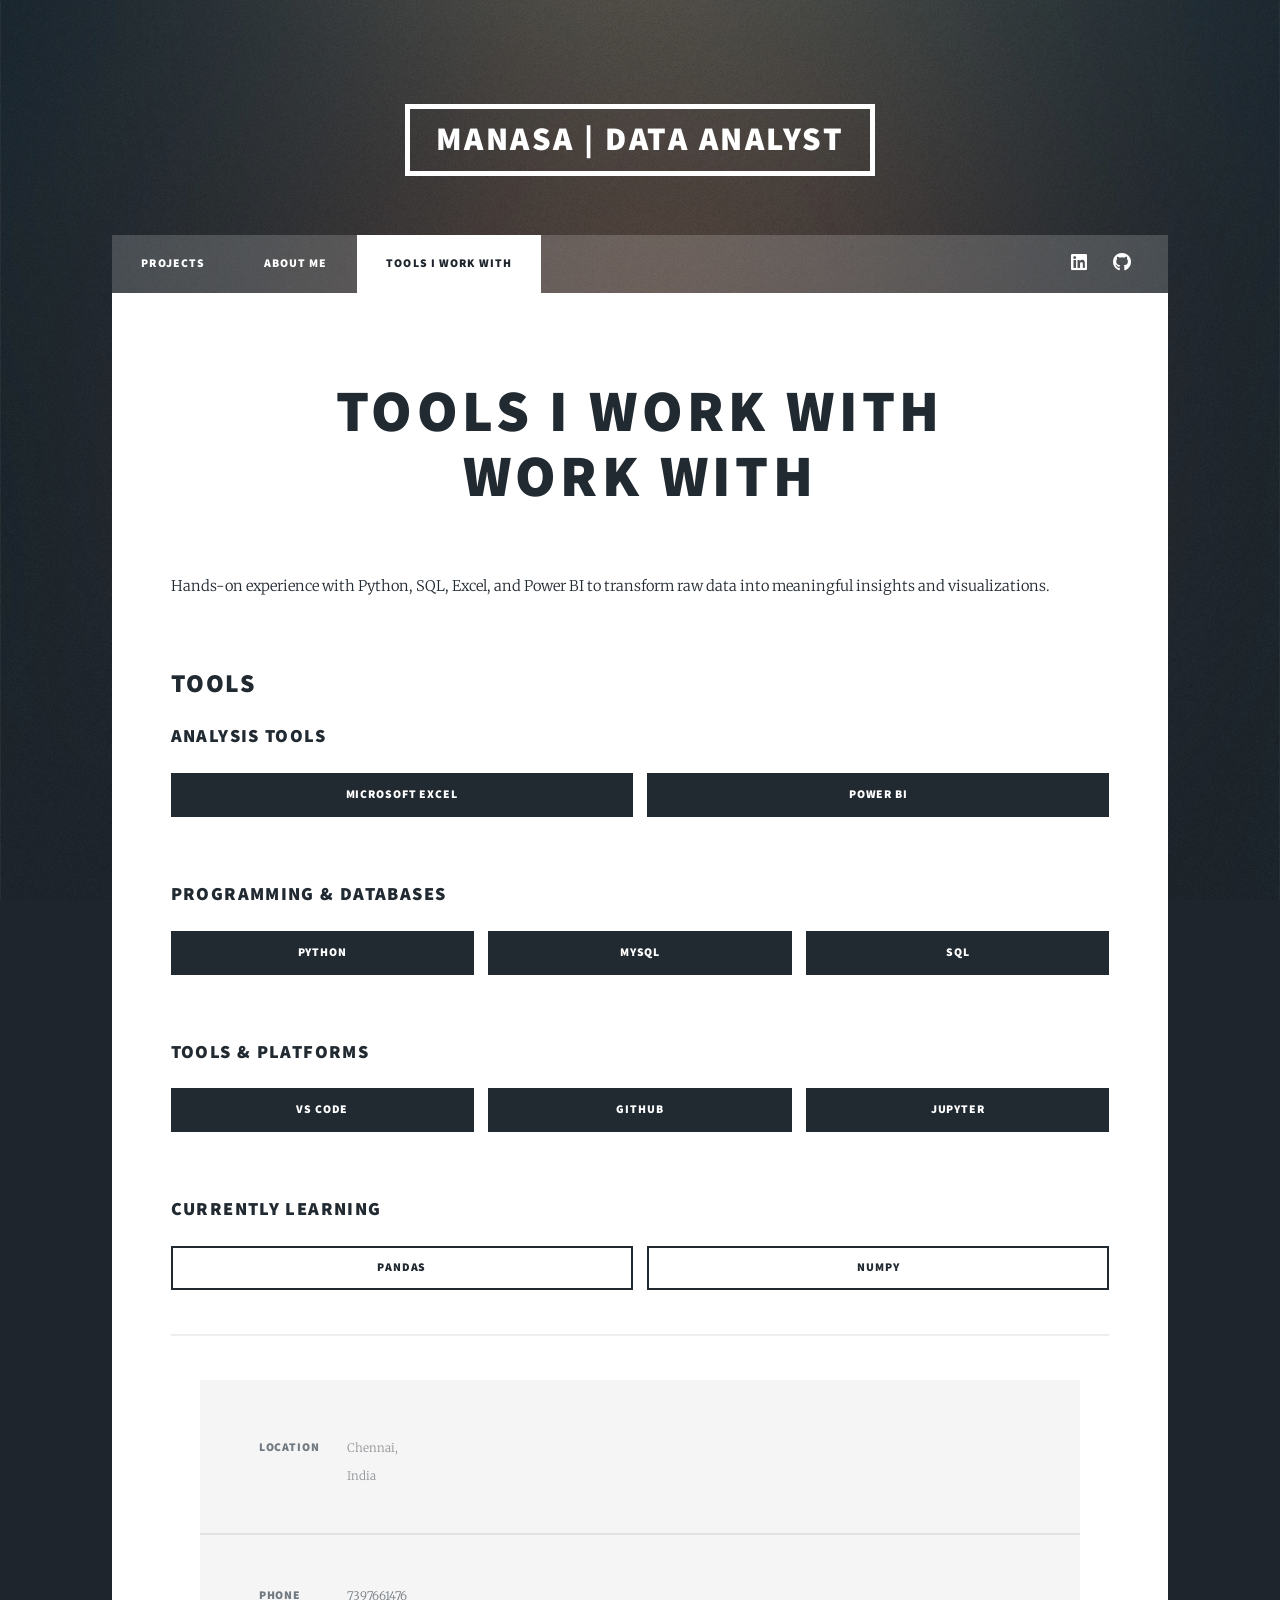
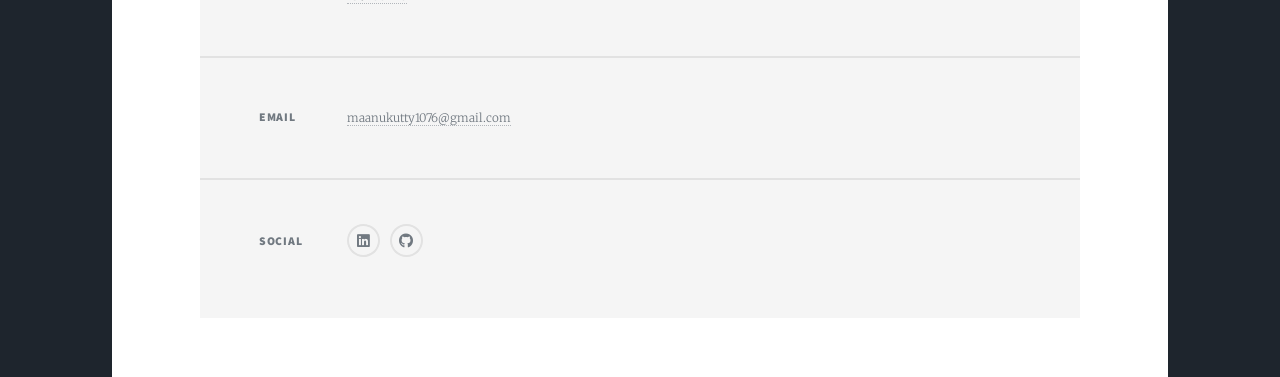
==== elements.html @ c2ad9f9c "initial commit" ====
<!DOCTYPE HTML>
<!--
	Massively by HTML5 UP
	html5up.net | @ajlkn
	Free for personal and commercial use under the CCA 3.0 license (html5up.net/license)
-->
<html>
	<head>
		<title>Tools I work with-Manasa Portflio</title>
		<meta charset="utf-8" />
		<meta name="viewport" content="width=device-width, initial-scale=1, user-scalable=no" />
		<link rel="stylesheet" href="assets/css/main.css" />
		<noscript><link rel="stylesheet" href="assets/css/noscript.css" /></noscript>
	</head>
	<body class="is-preload">

		<!-- Wrapper -->
			<div id="wrapper">

				<!-- Header -->
					<header id="header">
						<a href="index.html" class="logo">Manasa | Data Analyst</a>
					</header>

				<!-- Nav -->
					<nav id="nav">
						<ul class="links">
							<li><a href="index.html">Projects</a></li>
							<li><a href="generic.html">About Me</a></li>
							<li class="active"><a href="elements.html">Tools I work with</a></li>
						</ul>
						<ul class="icons">
							<li><a href="https://www.linkedin.com/in/manasadataanalyst" class="icon brands alt fa-linkedin"><span class="label">LinkedIn</span></a></li>
							<li><a href="https://github.com/Maanu-Hue" class="icon brands alt fa-github"><span class="label">GitHub</span></a></li>
						</ul>
					</nav>

				<!-- Main -->
					<div id="main">

						<!-- Post -->
							<section class="post">
								<header class="major">
									<h1>Tools I work with<br />
									 work with</h1>
								</header>

								<!-- Text stuff -->
									
									<p>Hands-on experience with Python, SQL, Excel, and Power BI to transform raw data into meaningful insights and visualizations.</p>
									<br>
				
									<h2>Tools</h2>
						
								<!-- Buttons -->
									<h3>Analysis Tools</h3>
									<ul class="actions fit">
										<li><a href="#" class="button primary fit">Microsoft Excel</a></li>
										<li><a href="#" class="button primary fit">Power Bi</a></li>
									</ul>
									<br>
									
									<h3>Programming & Databases</h3>
									<ul class="actions fit">
										<li><a href="#" class="button primary fit">Python</a></li>
										<li><a href="#" class="button primary fit">MySql</a></li>
										<li><a href="#" class="button primary fit">SQL</a></li>
									</ul>
									<br>
									<h3>Tools & Platforms</h3>
									<ul class="actions fit">
										<li><a href="#" class="button primary fit">VS Code</a></li>
										<li><a href="#" class="button primary fit">GitHub</a></li>
										<li><a href="#" class="button primary fit">Jupyter</a></li>
									</ul>
									<br>
									<h3>Currently Learning</h3>
									<ul class="actions fit">
										<li><a href="#" class="button fit">Pandas</a></li>
										<li><a href="#" class="button fit">numpy</a></li>
									</ul>

									<hr />

				<!-- Footer -->
					<footer id="footer">
						<section class="split contact">
							<section class="alt">
								<h3>Location</h3>
								<p>Chennai,<br />
								India</p>
							</section>
							<section>
								<h3>Phone</h3>
								<p><a href="#">7397661476</a></p>
							</section>
							<section>
								<h3>Email</h3>
								<p><a href="#">maanukutty1076@gmail.com</a></p>
							</section>
							<section>
								<h3>Social</h3>
								<ul class="icons alt">
									<li><a href="https://www.linkedin.com/in/manasadataanalyst" class="icon brands alt fa-linkedin"><span class="label">LinkedIn</span></a></li>
									<li><a href="https://github.com/Maanu-Hue" class="icon brands alt fa-github"><span class="label">GitHub</span></a></li>
								</ul>
							</section>
						</footer>
					

			

		<!-- Scripts -->
			<script src="assets/js/jquery.min.js"></script>
			<script src="assets/js/jquery.scrollex.min.js"></script>
			<script src="assets/js/jquery.scrolly.min.js"></script>
			<script src="assets/js/browser.min.js"></script>
			<script src="assets/js/breakpoints.min.js"></script>
			<script src="assets/js/util.js"></script>
			<script src="assets/js/main.js"></script>

	</body>
</html>
---- assets/css/main.css ----
@import url(fontawesome-all.min.css);
@import url("https://fonts.googleapis.com/css?family=Merriweather:300,700,300italic,700italic|Source+Sans+Pro:900");

/*
	Massively by HTML5 UP
	html5up.net | @ajlkn
	Free for personal and commercial use under the CCA 3.0 license (html5up.net/license)
*/

html, body, div, span, applet, object,
iframe, h1, h2, h3, h4, h5, h6, p, blockquote,
pre, a, abbr, acronym, address, big, cite,
code, del, dfn, em, img, ins, kbd, q, s, samp,
small, strike, strong, sub, sup, tt, var, b,
u, i, center, dl, dt, dd, ol, ul, li, fieldset,
form, label, legend, table, caption, tbody,
tfoot, thead, tr, th, td, article, aside,
canvas, details, embed, figure, figcaption,
footer, header, hgroup, menu, nav, output, ruby,
section, summary, time, mark, audio, video {
	margin: 0;
	padding: 0;
	border: 0;
	font-size: 100%;
	font: inherit;
	vertical-align: baseline;}

article, aside, details, figcaption, figure,
footer, header, hgroup, menu, nav, section {
	display: block;}

body {
	line-height: 1;
}

ol, ul {
	list-style: none;
}

blockquote, q {
	quotes: none;
}

	blockquote:before, blockquote:after, q:before, q:after {
		content: '';
		content: none;
	}

table {
	border-collapse: collapse;
	border-spacing: 0;
}

body {
	-webkit-text-size-adjust: none;
}

mark {
	background-color: transparent;
	color: inherit;
}

input::-moz-focus-inner {
	border: 0;
	padding: 0;
}

input, select, textarea {
	-moz-appearance: none;
	-webkit-appearance: none;
	-ms-appearance: none;
	appearance: none;
}

/* Basic */

	@-ms-viewport {
		width: device-width;
	}

	body {
		-ms-overflow-style: scrollbar;
	}

	@media screen and (max-width: 480px) {

		html, body {
			min-width: 320px;
		}

	}

	html {
		box-sizing: border-box;
	}

	*, *:before, *:after {
		box-sizing: inherit;
	}

	body {
		background-color: #1e252d;
	}

		body.is-preload *, body.is-preload *:before, body.is-preload *:after {
			-moz-animation: none !important;
			-webkit-animation: none !important;
			-ms-animation: none !important;
			animation: none !important;
			-moz-transition: none !important;
			-webkit-transition: none !important;
			-ms-transition: none !important;
			transition: none !important;
		}

/* Type */

	html {
		font-size: 16pt;
	}

		@media screen and (max-width: 1680px) {

			html {
				font-size: 12pt;
			}

		}

		@media screen and (max-width: 1280px) {

			html {
				font-size: 11pt;
			}

		}

		@media screen and (max-width: 360px) {

			html {
				font-size: 10pt;
			}

		}

	body {
		color: #212931;
	}

	body, input, select, textarea {
		font-family: "Merriweather", Georgia, serif;
		font-weight: 300;
		font-size: 1rem;
		line-height: 2.375;
	}

	a {
		-moz-transition: color 0.2s ease-in-out, background-color 0.2s ease-in-out, border-color 0.2s ease-in-out, box-shadow 0.2s ease-in-out;
		-webkit-transition: color 0.2s ease-in-out, background-color 0.2s ease-in-out, border-color 0.2s ease-in-out, box-shadow 0.2s ease-in-out;
		-ms-transition: color 0.2s ease-in-out, background-color 0.2s ease-in-out, border-color 0.2s ease-in-out, box-shadow 0.2s ease-in-out;
		transition: color 0.2s ease-in-out, background-color 0.2s ease-in-out, border-color 0.2s ease-in-out, box-shadow 0.2s ease-in-out;
		border-bottom: dotted 1px;
		text-decoration: none;
	}

		a:hover {
			border-bottom-color: transparent;
		}

	strong, b {
		font-weight: 600;
	}

	em, i {
		font-style: italic;
	}

	p {
		text-align: justify;
		margin: 0 0 2rem 0;
	}

	h1, h2, h3, h4, h5, h6 {
		font-family: "Source Sans Pro", Helvetica, sans-serif;
		font-weight: 900;
		line-height: 1.5;
		letter-spacing: 0.075em;
		text-transform: uppercase;
		margin: 0 0 1rem 0;
	}

		h1 a, h2 a, h3 a, h4 a, h5 a, h6 a {
			border-bottom: 0;
			color: inherit;
			text-decoration: none;
		}

	h1 {
		font-size: 4rem;
		line-height: 1.1;
		margin: 0 0 2rem 0;
	}

	h2 {
		font-size: 1.75rem;
		line-height: 1.3;
		margin: 0 0 1.5rem 0;
	}

	h3 {
		font-size: 1.25rem;
		margin: 0 0 1.5rem 0;
	}

	h4 {
		font-size: 1rem;
	}

	h5 {
		font-size: 0.9rem;
	}

	h6 {
		font-size: 0.8rem;
	}

	sub {
		font-size: 0.8rem;
		position: relative;
		top: 0.5rem;
	}

	sup {
		font-size: 0.8rem;
		position: relative;
		top: -0.5rem;
	}

	blockquote {
		border-left: solid 4px;
		font-style: italic;
		margin: 0 0 2rem 0;
		padding: 0.5rem 0 0.5rem 2rem;
	}

	code {
		border: solid 2px;
		font-family: "Courier New", monospace;
		font-size: 0.9rem;
		margin: 0 0.25rem;
		padding: 0.25rem 0.65rem;
	}

	pre {
		-webkit-overflow-scrolling: touch;
		font-family: "Courier New", monospace;
		font-size: 0.9rem;
		margin: 0 0 2rem 0;
	}

		pre code {
			display: block;
			line-height: 1.75;
			padding: 1rem 1.5rem;
			overflow-x: auto;
		}

	hr {
		border: 0;
		border-bottom: solid 2px;
		margin: 3rem 0;
	}

		hr.major {
			margin: 5rem 0;
		}

	.align-left {
		text-align: left;
	}

	.align-center {
		text-align: center;
	}

	.align-right {
		text-align: right;
	}

	input, select, textarea {
		color: #212931;
	}

	a {
		color: #212931;
		border-bottom-color: rgba(33, 41, 49, 0.5);
	}

		a:hover {
			border-bottom-color: transparent;
			color: #18bfef !important;
		}

	strong, b {
		color: #212931;
	}

	h1, h2, h3, h4, h5, h6 {
		color: #212931;
	}

	blockquote {
		border-left-color: #eeeeee;
	}

	code {
		background: rgba(220, 220, 220, 0.25);
		border-color: #eeeeee;
	}

	hr {
		border-bottom-color: #eeeeee;
	}

/* Row */

	.row {
		display: flex;
		flex-wrap: wrap;
		box-sizing: border-box;
		align-items: stretch;
	}

		.row > * {
			box-sizing: border-box;
		}

		.row.gtr-uniform > * > :last-child {
			margin-bottom: 0;
		}

		.row.aln-left {
			justify-content: flex-start;
		}

		.row.aln-center {
			justify-content: center;
		}

		.row.aln-right {
			justify-content: flex-end;
		}

		.row.aln-top {
			align-items: flex-start;
		}

		.row.aln-middle {
			align-items: center;
		}

		.row.aln-bottom {
			align-items: flex-end;
		}

		.row > .imp {
			order: -1;
		}

		.row > .col-1 {
			width: 8.33333%;
		}

		.row > .off-1 {
			margin-left: 8.33333%;
		}

		.row > .col-2 {
			width: 16.66667%;
		}

		.row > .off-2 {
			margin-left: 16.66667%;
		}

		.row > .col-3 {
			width: 25%;
		}

		.row > .off-3 {
			margin-left: 25%;
		}

		.row > .col-4 {
			width: 33.33333%;
		}

		.row > .off-4 {
			margin-left: 33.33333%;
		}

		.row > .col-5 {
			width: 41.66667%;
		}

		.row > .off-5 {
			margin-left: 41.66667%;
		}

		.row > .col-6 {
			width: 50%;
		}

		.row > .off-6 {
			margin-left: 50%;
		}

		.row > .col-7 {
			width: 58.33333%;
		}

		.row > .off-7 {
			margin-left: 58.33333%;
		}

		.row > .col-8 {
			width: 66.66667%;
		}

		.row > .off-8 {
			margin-left: 66.66667%;
		}

		.row > .col-9 {
			width: 75%;
		}

		.row > .off-9 {
			margin-left: 75%;
		}

		.row > .col-10 {
			width: 83.33333%;
		}

		.row > .off-10 {
			margin-left: 83.33333%;
		}

		.row > .col-11 {
			width: 91.66667%;
		}

		.row > .off-11 {
			margin-left: 91.66667%;
		}

		.row > .col-12 {
			width: 100%;
		}

		.row > .off-12 {
			margin-left: 100%;
		}

		.row.gtr-0 {
			margin-top: 0;
			margin-left: 0rem;
		}

			.row.gtr-0 > * {
				padding: 0 0 0 0rem;
			}

			.row.gtr-0.gtr-uniform {
				margin-top: 0rem;
			}

				.row.gtr-0.gtr-uniform > * {
					padding-top: 0rem;
				}

		.row.gtr-25 {
			margin-top: 0;
			margin-left: -0.375rem;
		}

			.row.gtr-25 > * {
				padding: 0 0 0 0.375rem;
			}

			.row.gtr-25.gtr-uniform {
				margin-top: -0.375rem;
			}

				.row.gtr-25.gtr-uniform > * {
					padding-top: 0.375rem;
				}

		.row.gtr-50 {
			margin-top: 0;
			margin-left: -0.75rem;
		}

			.row.gtr-50 > * {
				padding: 0 0 0 0.75rem;
			}

			.row.gtr-50.gtr-uniform {
				margin-top: -0.75rem;
			}

				.row.gtr-50.gtr-uniform > * {
					padding-top: 0.75rem;
				}

		.row {
			margin-top: 0;
			margin-left: -1.5rem;
		}

			.row > * {
				padding: 0 0 0 1.5rem;
			}

			.row.gtr-uniform {
				margin-top: -1.5rem;
			}

				.row.gtr-uniform > * {
					padding-top: 1.5rem;
				}

		.row.gtr-150 {
			margin-top: 0;
			margin-left: -2.25rem;
		}

			.row.gtr-150 > * {
				padding: 0 0 0 2.25rem;
			}

			.row.gtr-150.gtr-uniform {
				margin-top: -2.25rem;
			}

				.row.gtr-150.gtr-uniform > * {
					padding-top: 2.25rem;
				}

		.row.gtr-200 {
			margin-top: 0;
			margin-left: -3rem;
		}

			.row.gtr-200 > * {
				padding: 0 0 0 3rem;
			}

			.row.gtr-200.gtr-uniform {
				margin-top: -3rem;
			}

				.row.gtr-200.gtr-uniform > * {
					padding-top: 3rem;
				}

		@media screen and (max-width: 1680px) {

			.row {
				display: flex;
				flex-wrap: wrap;
				box-sizing: border-box;
				align-items: stretch;
			}

				.row > * {
					box-sizing: border-box;
				}

				.row.gtr-uniform > * > :last-child {
					margin-bottom: 0;
				}

				.row.aln-left {
					justify-content: flex-start;
				}

				.row.aln-center {
					justify-content: center;
				}

				.row.aln-right {
					justify-content: flex-end;
				}

				.row.aln-top {
					align-items: flex-start;
				}

				.row.aln-middle {
					align-items: center;
				}

				.row.aln-bottom {
					align-items: flex-end;
				}

				.row > .imp-xlarge {
					order: -1;
				}

				.row > .col-1-xlarge {
					width: 8.33333%;
				}

				.row > .off-1-xlarge {
					margin-left: 8.33333%;
				}

				.row > .col-2-xlarge {
					width: 16.66667%;
				}

				.row > .off-2-xlarge {
					margin-left: 16.66667%;
				}

				.row > .col-3-xlarge {
					width: 25%;
				}

				.row > .off-3-xlarge {
					margin-left: 25%;
				}

				.row > .col-4-xlarge {
					width: 33.33333%;
				}

				.row > .off-4-xlarge {
					margin-left: 33.33333%;
				}

				.row > .col-5-xlarge {
					width: 41.66667%;
				}

				.row > .off-5-xlarge {
					margin-left: 41.66667%;
				}

				.row > .col-6-xlarge {
					width: 50%;
				}

				.row > .off-6-xlarge {
					margin-left: 50%;
				}

				.row > .col-7-xlarge {
					width: 58.33333%;
				}

				.row > .off-7-xlarge {
					margin-left: 58.33333%;
				}

				.row > .col-8-xlarge {
					width: 66.66667%;
				}

				.row > .off-8-xlarge {
					margin-left: 66.66667%;
				}

				.row > .col-9-xlarge {
					width: 75%;
				}

				.row > .off-9-xlarge {
					margin-left: 75%;
				}

				.row > .col-10-xlarge {
					width: 83.33333%;
				}

				.row > .off-10-xlarge {
					margin-left: 83.33333%;
				}

				.row > .col-11-xlarge {
					width: 91.66667%;
				}

				.row > .off-11-xlarge {
					margin-left: 91.66667%;
				}

				.row > .col-12-xlarge {
					width: 100%;
				}

				.row > .off-12-xlarge {
					margin-left: 100%;
				}

				.row.gtr-0 {
					margin-top: 0;
					margin-left: 0rem;
				}

					.row.gtr-0 > * {
						padding: 0 0 0 0rem;
					}

					.row.gtr-0.gtr-uniform {
						margin-top: 0rem;
					}

						.row.gtr-0.gtr-uniform > * {
							padding-top: 0rem;
						}

				.row.gtr-25 {
					margin-top: 0;
					margin-left: -0.375rem;
				}

					.row.gtr-25 > * {
						padding: 0 0 0 0.375rem;
					}

					.row.gtr-25.gtr-uniform {
						margin-top: -0.375rem;
					}

						.row.gtr-25.gtr-uniform > * {
							padding-top: 0.375rem;
						}

				.row.gtr-50 {
					margin-top: 0;
					margin-left: -0.75rem;
				}

					.row.gtr-50 > * {
						padding: 0 0 0 0.75rem;
					}

					.row.gtr-50.gtr-uniform {
						margin-top: -0.75rem;
					}

						.row.gtr-50.gtr-uniform > * {
							padding-top: 0.75rem;
						}

				.row {
					margin-top: 0;
					margin-left: -1.5rem;
				}

					.row > * {
						padding: 0 0 0 1.5rem;
					}

					.row.gtr-uniform {
						margin-top: -1.5rem;
					}

						.row.gtr-uniform > * {
							padding-top: 1.5rem;
						}

				.row.gtr-150 {
					margin-top: 0;
					margin-left: -2.25rem;
				}

					.row.gtr-150 > * {
						padding: 0 0 0 2.25rem;
					}

					.row.gtr-150.gtr-uniform {
						margin-top: -2.25rem;
					}

						.row.gtr-150.gtr-uniform > * {
							padding-top: 2.25rem;
						}

				.row.gtr-200 {
					margin-top: 0;
					margin-left: -3rem;
				}

					.row.gtr-200 > * {
						padding: 0 0 0 3rem;
					}

					.row.gtr-200.gtr-uniform {
						margin-top: -3rem;
					}

						.row.gtr-200.gtr-uniform > * {
							padding-top: 3rem;
						}

		}

		@media screen and (max-width: 1280px) {

			.row {
				display: flex;
				flex-wrap: wrap;
				box-sizing: border-box;
				align-items: stretch;
			}

				.row > * {
					box-sizing: border-box;
				}

				.row.gtr-uniform > * > :last-child {
					margin-bottom: 0;
				}

				.row.aln-left {
					justify-content: flex-start;
				}

				.row.aln-center {
					justify-content: center;
				}

				.row.aln-right {
					justify-content: flex-end;
				}

				.row.aln-top {
					align-items: flex-start;
				}

				.row.aln-middle {
					align-items: center;
				}

				.row.aln-bottom {
					align-items: flex-end;
				}

				.row > .imp-large {
					order: -1;
				}

				.row > .col-1-large {
					width: 8.33333%;
				}

				.row > .off-1-large {
					margin-left: 8.33333%;
				}

				.row > .col-2-large {
					width: 16.66667%;
				}

				.row > .off-2-large {
					margin-left: 16.66667%;
				}

				.row > .col-3-large {
					width: 25%;
				}

				.row > .off-3-large {
					margin-left: 25%;
				}

				.row > .col-4-large {
					width: 33.33333%;
				}

				.row > .off-4-large {
					margin-left: 33.33333%;
				}

				.row > .col-5-large {
					width: 41.66667%;
				}

				.row > .off-5-large {
					margin-left: 41.66667%;
				}

				.row > .col-6-large {
					width: 50%;
				}

				.row > .off-6-large {
					margin-left: 50%;
				}

				.row > .col-7-large {
					width: 58.33333%;
				}

				.row > .off-7-large {
					margin-left: 58.33333%;
				}

				.row > .col-8-large {
					width: 66.66667%;
				}

				.row > .off-8-large {
					margin-left: 66.66667%;
				}

				.row > .col-9-large {
					width: 75%;
				}

				.row > .off-9-large {
					margin-left: 75%;
				}

				.row > .col-10-large {
					width: 83.33333%;
				}

				.row > .off-10-large {
					margin-left: 83.33333%;
				}

				.row > .col-11-large {
					width: 91.66667%;
				}

				.row > .off-11-large {
					margin-left: 91.66667%;
				}

				.row > .col-12-large {
					width: 100%;
				}

				.row > .off-12-large {
					margin-left: 100%;
				}

				.row.gtr-0 {
					margin-top: 0;
					margin-left: 0rem;
				}

					.row.gtr-0 > * {
						padding: 0 0 0 0rem;
					}

					.row.gtr-0.gtr-uniform {
						margin-top: 0rem;
					}

						.row.gtr-0.gtr-uniform > * {
							padding-top: 0rem;
						}

				.row.gtr-25 {
					margin-top: 0;
					margin-left: -0.375rem;
				}

					.row.gtr-25 > * {
						padding: 0 0 0 0.375rem;
					}

					.row.gtr-25.gtr-uniform {
						margin-top: -0.375rem;
					}

						.row.gtr-25.gtr-uniform > * {
							padding-top: 0.375rem;
						}

				.row.gtr-50 {
					margin-top: 0;
					margin-left: -0.75rem;
				}

					.row.gtr-50 > * {
						padding: 0 0 0 0.75rem;
					}

					.row.gtr-50.gtr-uniform {
						margin-top: -0.75rem;
					}

						.row.gtr-50.gtr-uniform > * {
							padding-top: 0.75rem;
						}

				.row {
					margin-top: 0;
					margin-left: -1.5rem;
				}

					.row > * {
						padding: 0 0 0 1.5rem;
					}

					.row.gtr-uniform {
						margin-top: -1.5rem;
					}

						.row.gtr-uniform > * {
							padding-top: 1.5rem;
						}

				.row.gtr-150 {
					margin-top: 0;
					margin-left: -2.25rem;
				}

					.row.gtr-150 > * {
						padding: 0 0 0 2.25rem;
					}

					.row.gtr-150.gtr-uniform {
						margin-top: -2.25rem;
					}

						.row.gtr-150.gtr-uniform > * {
							padding-top: 2.25rem;
						}

				.row.gtr-200 {
					margin-top: 0;
					margin-left: -3rem;
				}

					.row.gtr-200 > * {
						padding: 0 0 0 3rem;
					}

					.row.gtr-200.gtr-uniform {
						margin-top: -3rem;
					}

						.row.gtr-200.gtr-uniform > * {
							padding-top: 3rem;
						}

		}

		@media screen and (max-width: 980px) {

			.row {
				display: flex;
				flex-wrap: wrap;
				box-sizing: border-box;
				align-items: stretch;
			}

				.row > * {
					box-sizing: border-box;
				}

				.row.gtr-uniform > * > :last-child {
					margin-bottom: 0;
				}

				.row.aln-left {
					justify-content: flex-start;
				}

				.row.aln-center {
					justify-content: center;
				}

				.row.aln-right {
					justify-content: flex-end;
				}

				.row.aln-top {
					align-items: flex-start;
				}

				.row.aln-middle {
					align-items: center;
				}

				.row.aln-bottom {
					align-items: flex-end;
				}

				.row > .imp-medium {
					order: -1;
				}

				.row > .col-1-medium {
					width: 8.33333%;
				}

				.row > .off-1-medium {
					margin-left: 8.33333%;
				}

				.row > .col-2-medium {
					width: 16.66667%;
				}

				.row > .off-2-medium {
					margin-left: 16.66667%;
				}

				.row > .col-3-medium {
					width: 25%;
				}

				.row > .off-3-medium {
					margin-left: 25%;
				}

				.row > .col-4-medium {
					width: 33.33333%;
				}

				.row > .off-4-medium {
					margin-left: 33.33333%;
				}

				.row > .col-5-medium {
					width: 41.66667%;
				}

				.row > .off-5-medium {
					margin-left: 41.66667%;
				}

				.row > .col-6-medium {
					width: 50%;
				}

				.row > .off-6-medium {
					margin-left: 50%;
				}

				.row > .col-7-medium {
					width: 58.33333%;
				}

				.row > .off-7-medium {
					margin-left: 58.33333%;
				}

				.row > .col-8-medium {
					width: 66.66667%;
				}

				.row > .off-8-medium {
					margin-left: 66.66667%;
				}

				.row > .col-9-medium {
					width: 75%;
				}

				.row > .off-9-medium {
					margin-left: 75%;
				}

				.row > .col-10-medium {
					width: 83.33333%;
				}

				.row > .off-10-medium {
					margin-left: 83.33333%;
				}

				.row > .col-11-medium {
					width: 91.66667%;
				}

				.row > .off-11-medium {
					margin-left: 91.66667%;
				}

				.row > .col-12-medium {
					width: 100%;
				}

				.row > .off-12-medium {
					margin-left: 100%;
				}

				.row.gtr-0 {
					margin-top: 0;
					margin-left: 0rem;
				}

					.row.gtr-0 > * {
						padding: 0 0 0 0rem;
					}

					.row.gtr-0.gtr-uniform {
						margin-top: 0rem;
					}

						.row.gtr-0.gtr-uniform > * {
							padding-top: 0rem;
						}

				.row.gtr-25 {
					margin-top: 0;
					margin-left: -0.375rem;
				}

					.row.gtr-25 > * {
						padding: 0 0 0 0.375rem;
					}

					.row.gtr-25.gtr-uniform {
						margin-top: -0.375rem;
					}

						.row.gtr-25.gtr-uniform > * {
							padding-top: 0.375rem;
						}

				.row.gtr-50 {
					margin-top: 0;
					margin-left: -0.75rem;
				}

					.row.gtr-50 > * {
						padding: 0 0 0 0.75rem;
					}

					.row.gtr-50.gtr-uniform {
						margin-top: -0.75rem;
					}

						.row.gtr-50.gtr-uniform > * {
							padding-top: 0.75rem;
						}

				.row {
					margin-top: 0;
					margin-left: -1.5rem;
				}

					.row > * {
						padding: 0 0 0 1.5rem;
					}

					.row.gtr-uniform {
						margin-top: -1.5rem;
					}

						.row.gtr-uniform > * {
							padding-top: 1.5rem;
						}

				.row.gtr-150 {
					margin-top: 0;
					margin-left: -2.25rem;
				}

					.row.gtr-150 > * {
						padding: 0 0 0 2.25rem;
					}

					.row.gtr-150.gtr-uniform {
						margin-top: -2.25rem;
					}

						.row.gtr-150.gtr-uniform > * {
							padding-top: 2.25rem;
						}

				.row.gtr-200 {
					margin-top: 0;
					margin-left: -3rem;
				}

					.row.gtr-200 > * {
						padding: 0 0 0 3rem;
					}

					.row.gtr-200.gtr-uniform {
						margin-top: -3rem;
					}

						.row.gtr-200.gtr-uniform > * {
							padding-top: 3rem;
						}

		}

		@media screen and (max-width: 736px) {

			.row {
				display: flex;
				flex-wrap: wrap;
				box-sizing: border-box;
				align-items: stretch;
			}

				.row > * {
					box-sizing: border-box;
				}

				.row.gtr-uniform > * > :last-child {
					margin-bottom: 0;
				}

				.row.aln-left {
					justify-content: flex-start;
				}

				.row.aln-center {
					justify-content: center;
				}

				.row.aln-right {
					justify-content: flex-end;
				}

				.row.aln-top {
					align-items: flex-start;
				}

				.row.aln-middle {
					align-items: center;
				}

				.row.aln-bottom {
					align-items: flex-end;
				}

				.row > .imp-small {
					order: -1;
				}

				.row > .col-1-small {
					width: 8.33333%;
				}

				.row > .off-1-small {
					margin-left: 8.33333%;
				}

				.row > .col-2-small {
					width: 16.66667%;
				}

				.row > .off-2-small {
					margin-left: 16.66667%;
				}

				.row > .col-3-small {
					width: 25%;
				}

				.row > .off-3-small {
					margin-left: 25%;
				}

				.row > .col-4-small {
					width: 33.33333%;
				}

				.row > .off-4-small {
					margin-left: 33.33333%;
				}

				.row > .col-5-small {
					width: 41.66667%;
				}

				.row > .off-5-small {
					margin-left: 41.66667%;
				}

				.row > .col-6-small {
					width: 50%;
				}

				.row > .off-6-small {
					margin-left: 50%;
				}

				.row > .col-7-small {
					width: 58.33333%;
				}

				.row > .off-7-small {
					margin-left: 58.33333%;
				}

				.row > .col-8-small {
					width: 66.66667%;
				}

				.row > .off-8-small {
					margin-left: 66.66667%;
				}

				.row > .col-9-small {
					width: 75%;
				}

				.row > .off-9-small {
					margin-left: 75%;
				}

				.row > .col-10-small {
					width: 83.33333%;
				}

				.row > .off-10-small {
					margin-left: 83.33333%;
				}

				.row > .col-11-small {
					width: 91.66667%;
				}

				.row > .off-11-small {
					margin-left: 91.66667%;
				}

				.row > .col-12-small {
					width: 100%;
				}

				.row > .off-12-small {
					margin-left: 100%;
				}

				.row.gtr-0 {
					margin-top: 0;
					margin-left: 0rem;
				}

					.row.gtr-0 > * {
						padding: 0 0 0 0rem;
					}

					.row.gtr-0.gtr-uniform {
						margin-top: 0rem;
					}

						.row.gtr-0.gtr-uniform > * {
							padding-top: 0rem;
						}

				.row.gtr-25 {
					margin-top: 0;
					margin-left: -0.375rem;
				}

					.row.gtr-25 > * {
						padding: 0 0 0 0.375rem;
					}

					.row.gtr-25.gtr-uniform {
						margin-top: -0.375rem;
					}

						.row.gtr-25.gtr-uniform > * {
							padding-top: 0.375rem;
						}

				.row.gtr-50 {
					margin-top: 0;
					margin-left: -0.75rem;
				}

					.row.gtr-50 > * {
						padding: 0 0 0 0.75rem;
					}

					.row.gtr-50.gtr-uniform {
						margin-top: -0.75rem;
					}

						.row.gtr-50.gtr-uniform > * {
							padding-top: 0.75rem;
						}

				.row {
					margin-top: 0;
					margin-left: -1.5rem;
				}

					.row > * {
						padding: 0 0 0 1.5rem;
					}

					.row.gtr-uniform {
						margin-top: -1.5rem;
					}

						.row.gtr-uniform > * {
							padding-top: 1.5rem;
						}

				.row.gtr-150 {
					margin-top: 0;
					margin-left: -2.25rem;
				}

					.row.gtr-150 > * {
						padding: 0 0 0 2.25rem;
					}

					.row.gtr-150.gtr-uniform {
						margin-top: -2.25rem;
					}

						.row.gtr-150.gtr-uniform > * {
							padding-top: 2.25rem;
						}

				.row.gtr-200 {
					margin-top: 0;
					margin-left: -3rem;
				}

					.row.gtr-200 > * {
						padding: 0 0 0 3rem;
					}

					.row.gtr-200.gtr-uniform {
						margin-top: -3rem;
					}

						.row.gtr-200.gtr-uniform > * {
							padding-top: 3rem;
						}

		}

		@media screen and (max-width: 480px) {

			.row {
				display: flex;
				flex-wrap: wrap;
				box-sizing: border-box;
				align-items: stretch;
			}

				.row > * {
					box-sizing: border-box;
				}

				.row.gtr-uniform > * > :last-child {
					margin-bottom: 0;
				}

				.row.aln-left {
					justify-content: flex-start;
				}

				.row.aln-center {
					justify-content: center;
				}

				.row.aln-right {
					justify-content: flex-end;
				}

				.row.aln-top {
					align-items: flex-start;
				}

				.row.aln-middle {
					align-items: center;
				}

				.row.aln-bottom {
					align-items: flex-end;
				}

				.row > .imp-xsmall {
					order: -1;
				}

				.row > .col-1-xsmall {
					width: 8.33333%;
				}

				.row > .off-1-xsmall {
					margin-left: 8.33333%;
				}

				.row > .col-2-xsmall {
					width: 16.66667%;
				}

				.row > .off-2-xsmall {
					margin-left: 16.66667%;
				}

				.row > .col-3-xsmall {
					width: 25%;
				}

				.row > .off-3-xsmall {
					margin-left: 25%;
				}

				.row > .col-4-xsmall {
					width: 33.33333%;
				}

				.row > .off-4-xsmall {
					margin-left: 33.33333%;
				}

				.row > .col-5-xsmall {
					width: 41.66667%;
				}

				.row > .off-5-xsmall {
					margin-left: 41.66667%;
				}

				.row > .col-6-xsmall {
					width: 50%;
				}

				.row > .off-6-xsmall {
					margin-left: 50%;
				}

				.row > .col-7-xsmall {
					width: 58.33333%;
				}

				.row > .off-7-xsmall {
					margin-left: 58.33333%;
				}

				.row > .col-8-xsmall {
					width: 66.66667%;
				}

				.row > .off-8-xsmall {
					margin-left: 66.66667%;
				}

				.row > .col-9-xsmall {
					width: 75%;
				}

				.row > .off-9-xsmall {
					margin-left: 75%;
				}

				.row > .col-10-xsmall {
					width: 83.33333%;
				}

				.row > .off-10-xsmall {
					margin-left: 83.33333%;
				}

				.row > .col-11-xsmall {
					width: 91.66667%;
				}

				.row > .off-11-xsmall {
					margin-left: 91.66667%;
				}

				.row > .col-12-xsmall {
					width: 100%;
				}

				.row > .off-12-xsmall {
					margin-left: 100%;
				}

				.row.gtr-0 {
					margin-top: 0;
					margin-left: 0rem;
				}

					.row.gtr-0 > * {
						padding: 0 0 0 0rem;
					}

					.row.gtr-0.gtr-uniform {
						margin-top: 0rem;
					}

						.row.gtr-0.gtr-uniform > * {
							padding-top: 0rem;
						}

				.row.gtr-25 {
					margin-top: 0;
					margin-left: -0.375rem;
				}

					.row.gtr-25 > * {
						padding: 0 0 0 0.375rem;
					}

					.row.gtr-25.gtr-uniform {
						margin-top: -0.375rem;
					}

						.row.gtr-25.gtr-uniform > * {
							padding-top: 0.375rem;
						}

				.row.gtr-50 {
					margin-top: 0;
					margin-left: -0.75rem;
				}

					.row.gtr-50 > * {
						padding: 0 0 0 0.75rem;
					}

					.row.gtr-50.gtr-uniform {
						margin-top: -0.75rem;
					}

						.row.gtr-50.gtr-uniform > * {
							padding-top: 0.75rem;
						}

				.row {
					margin-top: 0;
					margin-left: -1.5rem;
				}

					.row > * {
						padding: 0 0 0 1.5rem;
					}

					.row.gtr-uniform {
						margin-top: -1.5rem;
					}

						.row.gtr-uniform > * {
							padding-top: 1.5rem;
						}

				.row.gtr-150 {
					margin-top: 0;
					margin-left: -2.25rem;
				}

					.row.gtr-150 > * {
						padding: 0 0 0 2.25rem;
					}

					.row.gtr-150.gtr-uniform {
						margin-top: -2.25rem;
					}

						.row.gtr-150.gtr-uniform > * {
							padding-top: 2.25rem;
						}

				.row.gtr-200 {
					margin-top: 0;
					margin-left: -3rem;
				}

					.row.gtr-200 > * {
						padding: 0 0 0 3rem;
					}

					.row.gtr-200.gtr-uniform {
						margin-top: -3rem;
					}

						.row.gtr-200.gtr-uniform > * {
							padding-top: 3rem;
						}

		}

		@media screen and (max-width: 360px) {

			.row {
				display: flex;
				flex-wrap: wrap;
				box-sizing: border-box;
				align-items: stretch;
			}

				.row > * {
					box-sizing: border-box;
				}

				.row.gtr-uniform > * > :last-child {
					margin-bottom: 0;
				}

				.row.aln-left {
					justify-content: flex-start;
				}

				.row.aln-center {
					justify-content: center;
				}

				.row.aln-right {
					justify-content: flex-end;
				}

				.row.aln-top {
					align-items: flex-start;
				}

				.row.aln-middle {
					align-items: center;
				}

				.row.aln-bottom {
					align-items: flex-end;
				}

				.row > .imp-xxsmall {
					order: -1;
				}

				.row > .col-1-xxsmall {
					width: 8.33333%;
				}

				.row > .off-1-xxsmall {
					margin-left: 8.33333%;
				}

				.row > .col-2-xxsmall {
					width: 16.66667%;
				}

				.row > .off-2-xxsmall {
					margin-left: 16.66667%;
				}

				.row > .col-3-xxsmall {
					width: 25%;
				}

				.row > .off-3-xxsmall {
					margin-left: 25%;
				}

				.row > .col-4-xxsmall {
					width: 33.33333%;
				}

				.row > .off-4-xxsmall {
					margin-left: 33.33333%;
				}

				.row > .col-5-xxsmall {
					width: 41.66667%;
				}

				.row > .off-5-xxsmall {
					margin-left: 41.66667%;
				}

				.row > .col-6-xxsmall {
					width: 50%;
				}

				.row > .off-6-xxsmall {
					margin-left: 50%;
				}

				.row > .col-7-xxsmall {
					width: 58.33333%;
				}

				.row > .off-7-xxsmall {
					margin-left: 58.33333%;
				}

				.row > .col-8-xxsmall {
					width: 66.66667%;
				}

				.row > .off-8-xxsmall {
					margin-left: 66.66667%;
				}

				.row > .col-9-xxsmall {
					width: 75%;
				}

				.row > .off-9-xxsmall {
					margin-left: 75%;
				}

				.row > .col-10-xxsmall {
					width: 83.33333%;
				}

				.row > .off-10-xxsmall {
					margin-left: 83.33333%;
				}

				.row > .col-11-xxsmall {
					width: 91.66667%;
				}

				.row > .off-11-xxsmall {
					margin-left: 91.66667%;
				}

				.row > .col-12-xxsmall {
					width: 100%;
				}

				.row > .off-12-xxsmall {
					margin-left: 100%;
				}

				.row.gtr-0 {
					margin-top: 0;
					margin-left: 0rem;
				}

					.row.gtr-0 > * {
						padding: 0 0 0 0rem;
					}

					.row.gtr-0.gtr-uniform {
						margin-top: 0rem;
					}

						.row.gtr-0.gtr-uniform > * {
							padding-top: 0rem;
						}

				.row.gtr-25 {
					margin-top: 0;
					margin-left: -0.375rem;
				}

					.row.gtr-25 > * {
						padding: 0 0 0 0.375rem;
					}

					.row.gtr-25.gtr-uniform {
						margin-top: -0.375rem;
					}

						.row.gtr-25.gtr-uniform > * {
							padding-top: 0.375rem;
						}

				.row.gtr-50 {
					margin-top: 0;
					margin-left: -0.75rem;
				}

					.row.gtr-50 > * {
						padding: 0 0 0 0.75rem;
					}

					.row.gtr-50.gtr-uniform {
						margin-top: -0.75rem;
					}

						.row.gtr-50.gtr-uniform > * {
							padding-top: 0.75rem;
						}

				.row {
					margin-top: 0;
					margin-left: -1.5rem;
				}

					.row > * {
						padding: 0 0 0 1.5rem;
					}

					.row.gtr-uniform {
						margin-top: -1.5rem;
					}

						.row.gtr-uniform > * {
							padding-top: 1.5rem;
						}

				.row.gtr-150 {
					margin-top: 0;
					margin-left: -2.25rem;
				}

					.row.gtr-150 > * {
						padding: 0 0 0 2.25rem;
					}

					.row.gtr-150.gtr-uniform {
						margin-top: -2.25rem;
					}

						.row.gtr-150.gtr-uniform > * {
							padding-top: 2.25rem;
						}

				.row.gtr-200 {
					margin-top: 0;
					margin-left: -3rem;
				}

					.row.gtr-200 > * {
						padding: 0 0 0 3rem;
					}

					.row.gtr-200.gtr-uniform {
						margin-top: -3rem;
					}

						.row.gtr-200.gtr-uniform > * {
							padding-top: 3rem;
						}

		}

/* Box */

	.box {
		border: solid 2px;
		margin-bottom: 2rem;
		padding: 1.5rem;
	}

		.box > :last-child,
		.box > :last-child > :last-child,
		.box > :last-child > :last-child > :last-child {
			margin-bottom: 0;
		}

		.box.alt {
			border: 0;
			border-radius: 0;
			padding: 0;
		}

	.box {
		border-color: #eeeeee;
	}

/* Button */

	input[type="submit"],
	input[type="reset"],
	input[type="button"],
	button,
	.button {
		-moz-appearance: none;
		-webkit-appearance: none;
		-ms-appearance: none;
		appearance: none;
		-moz-transition: background-color 0.2s ease-in-out, box-shadow 0.2s ease-in-out, color 0.2s ease-in-out;
		-webkit-transition: background-color 0.2s ease-in-out, box-shadow 0.2s ease-in-out, color 0.2s ease-in-out;
		-ms-transition: background-color 0.2s ease-in-out, box-shadow 0.2s ease-in-out, color 0.2s ease-in-out;
		transition: background-color 0.2s ease-in-out, box-shadow 0.2s ease-in-out, color 0.2s ease-in-out;
		border: 0;
		border-radius: 0;
		cursor: pointer;
		display: inline-block;
		font-family: "Source Sans Pro", Helvetica, sans-serif;
		font-size: 0.8rem;
		font-weight: 900;
		letter-spacing: 0.075em;
		height: 3rem;
		line-height: 3rem;
		padding: 0 2rem;
		text-align: center;
		text-decoration: none;
		text-transform: uppercase;
		white-space: nowrap;
	}

		input[type="submit"].icon:before,
		input[type="reset"].icon:before,
		input[type="button"].icon:before,
		button.icon:before,
		.button.icon:before {
			margin-right: 0.5rem;
		}

		input[type="submit"].icon.solo,
		input[type="reset"].icon.solo,
		input[type="button"].icon.solo,
		button.icon.solo,
		.button.icon.solo {
			position: relative;
			width: 4rem;
			height: 4rem;
			line-height: 4rem;
			border-radius: 4rem;
			text-indent: 4rem;
			overflow: hidden;
			padding: 0;
			white-space: nowrap;
		}

			input[type="submit"].icon.solo:before,
			input[type="reset"].icon.solo:before,
			input[type="button"].icon.solo:before,
			button.icon.solo:before,
			.button.icon.solo:before {
				position: absolute;
				display: block;
				top: 0;
				left: 0;
				width: inherit;
				height: inherit;
				line-height: inherit;
				font-size: 1.25rem;
				margin-right: 0;
				text-align: center;
				text-indent: 0;
			}

		input[type="submit"].fit,
		input[type="reset"].fit,
		input[type="button"].fit,
		button.fit,
		.button.fit {
			width: 100%;
		}

		input[type="submit"].small,
		input[type="reset"].small,
		input[type="button"].small,
		button.small,
		.button.small {
			font-size: 0.7rem;
			height: 2.5rem;
			line-height: 2.5rem;
			padding: 0 1.5rem;
		}

		input[type="submit"].large,
		input[type="reset"].large,
		input[type="button"].large,
		button.large,
		.button.large {
			font-size: 0.9rem;
			height: 3.5rem;
			line-height: 3.5rem;
			padding: 0 2.75rem;
		}

		@media screen and (max-width: 980px) {

			input[type="submit"],
			input[type="reset"],
			input[type="button"],
			button,
			.button {
				font-size: 0.9rem;
				height: 3.25rem;
				line-height: 3.25rem;
			}

				input[type="submit"].large,
				input[type="reset"].large,
				input[type="button"].large,
				button.large,
				.button.large {
					font-size: 1rem;
					height: 3.75rem;
					line-height: 3.75rem;
				}

		}

		input[type="submit"].disabled, input[type="submit"]:disabled,
		input[type="reset"].disabled,
		input[type="reset"]:disabled,
		input[type="button"].disabled,
		input[type="button"]:disabled,
		button.disabled,
		button:disabled,
		.button.disabled,
		.button:disabled {
			pointer-events: none;
			opacity: 0.25;
		}

	input[type="submit"],
	input[type="reset"],
	input[type="button"],
	button,
	.button {
		background-color: transparent;
		box-shadow: inset 0 0 0 2px #212931;
		color: #212931 !important;
	}

		input[type="submit"]:hover,
		input[type="reset"]:hover,
		input[type="button"]:hover,
		button:hover,
		.button:hover {
			box-shadow: inset 0 0 0 2px #18bfef;
			color: #18bfef !important;
		}

		input[type="submit"].primary,
		input[type="reset"].primary,
		input[type="button"].primary,
		button.primary,
		.button.primary {
			background-color: #212931;
			box-shadow: none;
			color: #ffffff !important;
		}

			input[type="submit"].primary:hover,
			input[type="reset"].primary:hover,
			input[type="button"].primary:hover,
			button.primary:hover,
			.button.primary:hover {
				background-color: #18bfef;
			}

/* Form */

	form {
		margin: 0 0 2rem 0;
	}

		form > :last-child {
			margin-bottom: 0;
		}

		form > .fields {
			display: -moz-flex;
			display: -webkit-flex;
			display: -ms-flex;
			display: flex;
			-moz-flex-wrap: wrap;
			-webkit-flex-wrap: wrap;
			-ms-flex-wrap: wrap;
			flex-wrap: wrap;
			width: calc(100% + 3rem);
			margin: -1.5rem 0 2rem -1.5rem;
		}

			form > .fields > .field {
				-moz-flex-grow: 0;
				-webkit-flex-grow: 0;
				-ms-flex-grow: 0;
				flex-grow: 0;
				-moz-flex-shrink: 0;
				-webkit-flex-shrink: 0;
				-ms-flex-shrink: 0;
				flex-shrink: 0;
				padding: 1.5rem 0 0 1.5rem;
				width: calc(100% - 1.5rem);
			}

				form > .fields > .field.half {
					width: calc(50% - 0.75rem);
				}

				form > .fields > .field.third {
					width: calc(100%/3 - 0.5rem);
				}

				form > .fields > .field.quarter {
					width: calc(25% - 0.375rem);
				}

		@media screen and (max-width: 480px) {

			form > .fields {
				width: calc(100% + 3rem);
				margin: -1.5rem 0 2rem -1.5rem;
			}

				form > .fields > .field {
					padding: 1.5rem 0 0 1.5rem;
					width: calc(100% - 1.5rem);
				}

					form > .fields > .field.half {
						width: calc(100% - 1.5rem);
					}

					form > .fields > .field.third {
						width: calc(100% - 1.5rem);
					}

					form > .fields > .field.quarter {
						width: calc(100% - 1.5rem);
					}

		}

	label {
		display: block;
		font-family: "Source Sans Pro", Helvetica, sans-serif;
		font-weight: 900;
		line-height: 1.5;
		letter-spacing: 0.075em;
		font-size: 0.8rem;
		text-transform: uppercase;
		margin: 0 0 0.75rem 0;
	}

		@media screen and (max-width: 980px) {

			label {
				font-size: 0.9rem;
			}

		}

	input[type="text"],
	input[type="password"],
	input[type="email"],
	select,
	textarea {
		-moz-appearance: none;
		-webkit-appearance: none;
		-ms-appearance: none;
		appearance: none;
		background: transparent;
		border-radius: 0;
		border: solid 2px;
		color: inherit;
		display: block;
		outline: 0;
		padding: 0 1rem;
		text-decoration: none;
		width: 100%;
	}

		input[type="text"]:invalid,
		input[type="password"]:invalid,
		input[type="email"]:invalid,
		select:invalid,
		textarea:invalid {
			box-shadow: none;
		}

	select {
		background-size: 1.25rem;
		background-repeat: no-repeat;
		background-position: calc(100% - 1rem) center;
		height: 3rem;
		padding-right: 3rem;
		text-overflow: ellipsis;
	}

		select:focus::-ms-value {
			background-color: transparent;
		}

		select::-ms-expand {
			display: none;
		}

	input[type="text"],
	input[type="password"],
	input[type="email"],
	select {
		height: 3rem;
	}

	textarea {
		padding: 0.75rem 1rem;
	}

	input[type="checkbox"],
	input[type="radio"] {
		-moz-appearance: none;
		-webkit-appearance: none;
		-ms-appearance: none;
		appearance: none;
		display: block;
		float: left;
		margin-right: -2rem;
		opacity: 0;
		width: 1rem;
		z-index: -1;
	}

		input[type="checkbox"] + label,
		input[type="radio"] + label {
			text-decoration: none;
			cursor: pointer;
			display: inline-block;
			font-size: 1rem;
			letter-spacing: 0;
			font-family: "Merriweather", Georgia, serif;
			text-transform: none;
			font-weight: 300;
			padding-left: 2.8rem;
			padding-right: 1rem;
			position: relative;
		}

			input[type="checkbox"] + label:before,
			input[type="radio"] + label:before {
				-moz-osx-font-smoothing: grayscale;
				-webkit-font-smoothing: antialiased;
				display: inline-block;
				font-style: normal;
				font-variant: normal;
				text-rendering: auto;
				line-height: 1;
				text-transform: none !important;
				font-family: 'Font Awesome 5 Free';
				font-weight: 900;
			}

			input[type="checkbox"] + label:before,
			input[type="radio"] + label:before {
				border-radius: 0;
				border: solid 2px;
				content: '';
				display: inline-block;
				font-size: 0.8rem;
				height: 1.8rem;
				left: 0;
				line-height: 1.65rem;
				position: absolute;
				text-align: center;
				top: -0.125rem;
				width: 1.8rem;
			}

		input[type="checkbox"]:checked + label:before,
		input[type="radio"]:checked + label:before {
			content: '\f00c';
		}

	input[type="checkbox"] + label:before {
		border-radius: 0;
	}

	input[type="radio"] + label:before {
		border-radius: 100%;
	}

	::-webkit-input-placeholder {
		opacity: 1.0;
	}

	:-moz-placeholder {
		opacity: 1.0;
	}

	::-moz-placeholder {
		opacity: 1.0;
	}

	:-ms-input-placeholder {
		opacity: 1.0;
	}

	label {
		color: #212931;
	}

	input[type="text"],
	input[type="password"],
	input[type="email"],
	select,
	textarea {
		border-color: #eeeeee;
	}

		input[type="text"]:focus,
		input[type="password"]:focus,
		input[type="email"]:focus,
		select:focus,
		textarea:focus {
			border-color: #18bfef;
		}

	select {
		background-image: url("data:image/svg+xml;charset=utf8,%3Csvg xmlns='http://www.w3.org/2000/svg' width='40' height='40' preserveAspectRatio='none' viewBox='0 0 40 40'%3E%3Cpath d='M9.4,12.3l10.4,10.4l10.4-10.4c0.2-0.2,0.5-0.4,0.9-0.4c0.3,0,0.6,0.1,0.9,0.4l3.3,3.3c0.2,0.2,0.4,0.5,0.4,0.9 c0,0.4-0.1,0.6-0.4,0.9L20.7,31.9c-0.2,0.2-0.5,0.4-0.9,0.4c-0.3,0-0.6-0.1-0.9-0.4L4.3,17.3c-0.2-0.2-0.4-0.5-0.4-0.9 c0-0.4,0.1-0.6,0.4-0.9l3.3-3.3c0.2-0.2,0.5-0.4,0.9-0.4S9.1,12.1,9.4,12.3z' fill='%23eeeeee' /%3E%3C/svg%3E");
	}

		select option {
			background-color: #ffffff;
			color: #212931;
		}

	.select-wrapper:before {
		color: #eeeeee;
	}

	input[type="checkbox"] + label,
	input[type="radio"] + label {
		color: #212931;
	}

		input[type="checkbox"] + label:before,
		input[type="radio"] + label:before {
			border-color: #eeeeee;
		}

	input[type="checkbox"]:checked + label:before,
	input[type="radio"]:checked + label:before {
		background-color: #212931;
		border-color: #212931;
		color: #ffffff;
	}

	input[type="checkbox"]:focus + label:before,
	input[type="radio"]:focus + label:before {
		border-color: #18bfef;
	}

	::-webkit-input-placeholder {
		color: #909498 !important;
	}

	:-moz-placeholder {
		color: #909498 !important;
	}

	::-moz-placeholder {
		color: #909498 !important;
	}

	:-ms-input-placeholder {
		color: #909498 !important;
	}

	.formerize-placeholder {
		color: #909498 !important;
	}

/* Icon */

	.icon {
		text-decoration: none;
		border-bottom: none;
		position: relative;
	}

		.icon:before {
			-moz-osx-font-smoothing: grayscale;
			-webkit-font-smoothing: antialiased;
			display: inline-block;
			font-style: normal;
			font-variant: normal;
			text-rendering: auto;
			line-height: 1;
			text-transform: none !important;
			font-family: 'Font Awesome 5 Free';
			font-weight: 400;
		}

		.icon > .label {
			display: none;
		}

		.icon:before {
			line-height: inherit;
		}

		.icon.solid:before {
			font-weight: 900;
		}

		.icon.brands:before {
			font-family: 'Font Awesome 5 Brands';
		}

/* Image */

	.image {
		border: 0;
		display: inline-block;
		position: relative;
	}

		.image img {
			display: block;
		}

		.image.left, .image.right {
			max-width: 40%;
		}

			.image.left img, .image.right img {
				width: 100%;
			}

		.image.left {
			float: left;
			margin: 0 2rem 2rem 0;
			top: 0.75rem;
		}

		.image.right {
			float: right;
			margin: 0 0 2rem 2rem;
			top: 0.75rem;
		}

		.image.fit {
			display: block;
			margin: 2.5rem 0;
			width: 100%;
		}

			.image.fit:first-child {
				margin-top: 0;
			}

			.image.fit img {
				width: 100%;
			}

		.image.main {
			display: block;
			margin: 4rem 0;
			width: 100%;
		}

			.image.main:first-child {
				margin-top: 0;
			}

			.image.main img {
				width: 100%;
			}

		@media screen and (max-width: 736px) {

			.image.fit {
				margin: 2rem 0;
			}

			.image.main {
				margin: 2rem 0;
			}

		}

	a.image {
		overflow: hidden;
	}

		a.image img {
			-moz-transition: -moz-transform 0.2s ease-out;
			-webkit-transition: -webkit-transform 0.2s ease-out;
			-ms-transition: -ms-transform 0.2s ease-out;
			transition: transform 0.2s ease-out;
		}

		a.image:hover img {
			-moz-transform: scale(1.05);
			-webkit-transform: scale(1.05);
			-ms-transform: scale(1.05);
			transform: scale(1.05);
		}

/* Actions */

	ul.actions {
		display: -moz-flex;
		display: -webkit-flex;
		display: -ms-flex;
		display: flex;
		cursor: default;
		list-style: none;
		margin-left: -1rem;
		padding-left: 0;
	}

		ul.actions li {
			padding: 0 0 0 1rem;
			vertical-align: middle;
		}

		ul.actions.special {
			-moz-justify-content: center;
			-webkit-justify-content: center;
			-ms-justify-content: center;
			justify-content: center;
			width: 100%;
			margin-left: 0;
		}

			ul.actions.special li:first-child {
				padding-left: 0;
			}

		ul.actions.stacked {
			-moz-flex-direction: column;
			-webkit-flex-direction: column;
			-ms-flex-direction: column;
			flex-direction: column;
			margin-left: 0;
		}

			ul.actions.stacked li {
				padding: 1.3rem 0 0 0;
			}

				ul.actions.stacked li:first-child {
					padding-top: 0;
				}

		ul.actions.fit {
			width: calc(100% + 1rem);
		}

			ul.actions.fit li {
				-moz-flex-grow: 1;
				-webkit-flex-grow: 1;
				-ms-flex-grow: 1;
				flex-grow: 1;
				-moz-flex-shrink: 1;
				-webkit-flex-shrink: 1;
				-ms-flex-shrink: 1;
				flex-shrink: 1;
				width: 100%;
			}

				ul.actions.fit li > * {
					width: 100%;
				}

			ul.actions.fit.stacked {
				width: 100%;
			}

		@media screen and (max-width: 480px) {

			ul.actions:not(.fixed) {
				-moz-flex-direction: column;
				-webkit-flex-direction: column;
				-ms-flex-direction: column;
				flex-direction: column;
				margin-left: 0;
				width: 100% !important;
			}

				ul.actions:not(.fixed) li {
					-moz-flex-grow: 1;
					-webkit-flex-grow: 1;
					-ms-flex-grow: 1;
					flex-grow: 1;
					-moz-flex-shrink: 1;
					-webkit-flex-shrink: 1;
					-ms-flex-shrink: 1;
					flex-shrink: 1;
					padding: 1rem 0 0 0;
					text-align: center;
					width: 100%;
				}

					ul.actions:not(.fixed) li > * {
						width: 100%;
					}

					ul.actions:not(.fixed) li:first-child {
						padding-top: 0;
					}

					ul.actions:not(.fixed) li input[type="submit"],
					ul.actions:not(.fixed) li input[type="reset"],
					ul.actions:not(.fixed) li input[type="button"],
					ul.actions:not(.fixed) li button,
					ul.actions:not(.fixed) li .button {
						width: 100%;
					}

						ul.actions:not(.fixed) li input[type="submit"].icon:before,
						ul.actions:not(.fixed) li input[type="reset"].icon:before,
						ul.actions:not(.fixed) li input[type="button"].icon:before,
						ul.actions:not(.fixed) li button.icon:before,
						ul.actions:not(.fixed) li .button.icon:before {
							margin-left: -0.5rem;
						}

		}

/* Icons */

	ul.icons {
		cursor: default;
		list-style: none;
		padding-left: 0;
	}

		ul.icons li {
			display: inline-block;
			padding: 0 0.5rem 0 0;
			vertical-align: middle;
		}

			ul.icons li:last-child {
				padding-right: 0;
			}

			ul.icons li .icon:before {
				width: 2.25rem;
				height: 2.25rem;
				line-height: 2.25rem;
				display: inline-block;
				text-align: center;
				border-radius: 100%;
				font-size: 1.25rem;
			}

		ul.icons.alt li .icon:before {
			-moz-transition: color 0.2s ease-in-out, background-color 0.2s ease-in-out, border-color 0.2s ease-in-out, box-shadow 0.2s ease-in-out;
			-webkit-transition: color 0.2s ease-in-out, background-color 0.2s ease-in-out, border-color 0.2s ease-in-out, box-shadow 0.2s ease-in-out;
			-ms-transition: color 0.2s ease-in-out, background-color 0.2s ease-in-out, border-color 0.2s ease-in-out, box-shadow 0.2s ease-in-out;
			transition: color 0.2s ease-in-out, background-color 0.2s ease-in-out, border-color 0.2s ease-in-out, box-shadow 0.2s ease-in-out;
			font-size: 1rem;
		}

/* List */

	ol {
		list-style: decimal;
		margin: 0 0 2rem 0;
		padding-left: 1.25rem;
	}

		ol li {
			padding-left: 0.25rem;
		}

	ul {
		list-style: disc;
		margin: 0 0 2rem 0;
		padding-left: 1rem;
	}

		ul li {
			padding-left: 0.5rem;
		}

		ul.divided {
			list-style: none;
			padding-left: 0;
		}

			ul.divided li {
				border-top: solid 1px;
				padding: 0.5rem 0;
			}

				ul.divided li:first-child {
					border-top: 0;
					padding-top: 0;
				}

	dl {
		margin: 0 0 2rem 0;
	}

		dl dt {
			display: block;
			font-weight: 600;
			margin: 0 0 1rem 0;
		}

		dl dd {
			margin-left: 2rem;
		}

	ul.divided li {
		border-top-color: #eeeeee;
	}

	ul.icons li a.icon:hover:before {
		color: #18bfef;
	}

	ul.icons.alt li .icon:before {
		box-shadow: inset 0 0 0 2px #eeeeee;
	}

	ul.icons.alt li a.icon:hover:before {
		box-shadow: inset 0 0 0 2px #18bfef;
	}

/* Section/Article */

	section.special, article.special {
		text-align: center;
	}

	header {
		cursor: default;
	}

		header > .date {
			display: block;
			font-size: 0.8rem;
			height: 1;
			margin: 0 0 1rem 0;
			position: relative;
		}

		header > p {
			font-style: italic;
		}

		header > h1 + p {
			font-size: 1.1rem;
			margin-top: -0.5rem;
			line-height: 2;
		}

		header > h2 + p {
			font-size: 1rem;
			margin-top: -0.75rem;
		}

		header > h3 + p {
			font-size: 0.9rem;
			margin-top: -0.75rem;
		}

		header > h4 + p {
			font-size: 0.8rem;
			margin-top: -0.75rem;
		}

		header.major {
			margin: 0 0 4rem 0;
			text-align: center;
		}

			header.major > :last-child {
				margin-bottom: 0;
			}

			header.major > p {
				margin-top: 0;
				text-align: center;
			}

			header.major > .date {
				font-size: 1rem;
				margin: 0 0 4rem 0;
			}

				header.major > .date:before, header.major > .date:after {
					content: '';
					display: block;
					position: absolute;
					top: 50%;
					width: calc(50% - 6rem);
					border-top: solid 2px;
				}

				header.major > .date:before {
					left: 0;
				}

				header.major > .date:after {
					right: 0;
				}

		@media screen and (max-width: 980px) {

			header br {
				display: none;
			}

		}

		@media screen and (max-width: 736px) {

			header.major {
				margin: 0 0 2rem 0;
			}

		}

	header.major .date:before, header.major .date:after {
		border-top-color: #eeeeee;
	}

/* Table */

	.table-wrapper {
		-webkit-overflow-scrolling: touch;
		overflow-x: auto;
	}

	table {
		margin: 0 0 2rem 0;
		width: 100%;
	}

		table tbody tr {
			border: solid 1px;
			border-left: 0;
			border-right: 0;
		}

		table td {
			padding: 0.75rem 0.75rem;
		}

		table th {
			font-family: "Source Sans Pro", Helvetica, sans-serif;
			font-size: 0.8rem;
			font-weight: 900;
			letter-spacing: 0.075em;
			line-height: 1.5;
			padding: 0 0.75rem 0.75rem 0.75rem;
			text-align: left;
			text-transform: uppercase;
		}

			@media screen and (max-width: 980px) {

				table th {
					font-size: 0.9rem;
				}

			}

		table thead {
			border-bottom: solid 2px;
		}

		table tfoot {
			border-top: solid 2px;
		}

		table.alt {
			border-collapse: separate;
		}

			table.alt tbody tr td {
				border: solid 1px;
				border-left-width: 0;
				border-top-width: 0;
			}

				table.alt tbody tr td:first-child {
					border-left-width: 1px;
				}

			table.alt tbody tr:first-child td {
				border-top-width: 1px;
			}

			table.alt thead {
				border-bottom: 0;
			}

			table.alt tfoot {
				border-top: 0;
			}

	table tbody tr {
		border-color: #eeeeee;
	}

		table tbody tr:nth-child(2n + 1) {
			background-color: rgba(220, 220, 220, 0.25);
		}

	table th {
		color: #212931;
	}

	table thead {
		border-bottom-color: #eeeeee;
	}

	table tfoot {
		border-top-color: #eeeeee;
	}

	table.alt tbody tr td {
		border-color: #eeeeee;
	}

/* Pagination */

	.pagination {
		display: -moz-inline-flex;
		display: -webkit-inline-flex;
		display: -ms-inline-flex;
		display: inline-flex;
		-moz-user-select: none;
		-webkit-user-select: none;
		-ms-user-select: none;
		user-select: none;
		cursor: default;
		list-style: none;
		margin: 0 0 2rem 2px;
		padding: 0;
	}

		.pagination a, .pagination span {
			-moz-transition: background-color 0.2s ease-in-out, border-color 0.2s ease-in-out, box-shadow 0.2s ease-in-out, color 0.2s ease-in-out;
			-webkit-transition: background-color 0.2s ease-in-out, border-color 0.2s ease-in-out, box-shadow 0.2s ease-in-out, color 0.2s ease-in-out;
			-ms-transition: background-color 0.2s ease-in-out, border-color 0.2s ease-in-out, box-shadow 0.2s ease-in-out, color 0.2s ease-in-out;
			transition: background-color 0.2s ease-in-out, border-color 0.2s ease-in-out, box-shadow 0.2s ease-in-out, color 0.2s ease-in-out;
			border: solid 2px;
			display: inline-block;
			font-family: "Source Sans Pro", Helvetica, sans-serif;
			font-size: 0.8rem;
			font-weight: 900;
			height: 3rem;
			letter-spacing: 0.075em;
			line-height: calc(3rem - 4px);
			margin-left: -2px;
			min-width: 3rem;
			position: relative;
			text-align: center;
			text-decoration: none;
			text-transform: uppercase;
		}

		.pagination .next, .pagination .previous {
			text-decoration: none;
			padding: 0 1.75rem;
		}

			.pagination .next:before, .pagination .previous:before {
				-moz-osx-font-smoothing: grayscale;
				-webkit-font-smoothing: antialiased;
				display: inline-block;
				font-style: normal;
				font-variant: normal;
				text-rendering: auto;
				line-height: 1;
				text-transform: none !important;
				font-family: 'Font Awesome 5 Free';
				font-weight: 900;
			}

			.pagination .next:before, .pagination .previous:before {
				display: inline-block;
				color: inherit !important;
				line-height: inherit;
			}

		.pagination .previous:before {
			content: '\f104';
			margin-right: 0.9375em;
		}

		.pagination .next:before {
			content: '\f105';
			float: right;
			margin-left: 0.9375em;
		}

		@media screen and (max-width: 980px) {

			.pagination a, .pagination span {
				font-size: 0.9rem;
			}

		}

		@media screen and (max-width: 480px) {

			.pagination .page, .pagination .extra {
				display: none;
			}

		}

	.pagination a, .pagination span {
		border-color: #eeeeee;
	}

	.pagination a {
		color: #212931 !important;
	}

		.pagination a:hover {
			color: #18bfef !important;
			border-color: #18bfef;
			z-index: 1;
		}

			.pagination a:hover + a,
			.pagination a:hover + span {
				border-left-color: #18bfef;
			}

		.pagination a.active {
			background-color: #eeeeee;
		}

	.pagination span {
		color: #eeeeee;
	}

/* Wrapper */

	#wrapper {
		-moz-transition: opacity 0.5s ease;
		-webkit-transition: opacity 0.5s ease;
		-ms-transition: opacity 0.5s ease;
		transition: opacity 0.5s ease;
		position: relative;
		z-index: 1;
		overflow: hidden;
	}

		#wrapper > .bg {
			position: absolute;
			top: 0;
			left: 0;
			width: 100%;
			height: 100%;
			background-color: #212931;
			background-image: url("../../images/overlay.png"), linear-gradient(0deg, rgba(0, 0, 0, 0.1), rgba(0, 0, 0, 0.1)), url("../../images/bg.jpg");
			background-size: auto,								auto,														100% auto;
			background-position: center,								center,														top center;
			background-repeat: repeat,								no-repeat,													no-repeat;
			background-attachment: scroll,								scroll,														scroll;
			z-index: -1;
		}

			#wrapper > .bg.fixed {
				position: fixed;
				width: 100vw;
				height: 100vh;
			}

		#wrapper.fade-in:before {
			pointer-events: none;
			-moz-transition: opacity 1s ease-in-out;
			-webkit-transition: opacity 1s ease-in-out;
			-ms-transition: opacity 1s ease-in-out;
			transition: opacity 1s ease-in-out;
			-moz-transition-delay: 0.75s;
			-webkit-transition-delay: 0.75s;
			-ms-transition-delay: 0.75s;
			transition-delay: 0.75s;
			background: #1e252d;
			content: '';
			display: block;
			height: 100%;
			left: 0;
			opacity: 0;
			position: fixed;
			top: 0;
			width: 100%;
		}

		body.is-preload #wrapper.fade-in:before {
			opacity: 1;
		}

		@media screen and (orientation: portrait) {

			#wrapper > .bg {
				background-size: auto,								auto,														auto 175%;
			}

		}

/* Intro */

	#intro {
		color: #ffffff;
		padding: 8rem 4rem 6rem 4rem ;
		-moz-align-items: center;
		-webkit-align-items: center;
		-ms-align-items: center;
		align-items: center;
		display: -moz-flex;
		display: -webkit-flex;
		display: -ms-flex;
		display: flex;
		-moz-flex-direction: column;
		-webkit-flex-direction: column;
		-ms-flex-direction: column;
		flex-direction: column;
		-moz-justify-content: -moz-flex-end;
		-webkit-justify-content: -webkit-flex-end;
		-ms-justify-content: -ms-flex-end;
		justify-content: flex-end;
		-moz-transition: opacity 1s ease, -moz-transform 1s ease;
		-webkit-transition: opacity 1s ease, -webkit-transform 1s ease;
		-ms-transition: opacity 1s ease, -ms-transform 1s ease;
		transition: opacity 1s ease, transform 1s ease;
		position: relative;
		cursor: default;
		text-align: center;
		z-index: 1;
		min-height: 100vh;
	}

		#intro input, #intro select, #intro textarea {
			color: #ffffff;
		}

		#intro a {
			color: #ffffff;
			border-bottom-color: rgba(255, 255, 255, 0.5);
		}

			#intro a:hover {
				border-bottom-color: transparent;
				color: #18bfef !important;
			}

		#intro strong, #intro b {
			color: #ffffff;
		}

		#intro h1, #intro h2, #intro h3, #intro h4, #intro h5, #intro h6 {
			color: #ffffff;
		}

		#intro blockquote {
			border-left-color: #ffffff;
		}

		#intro code {
			background: rgba(255, 255, 255, 0.075);
			border-color: #ffffff;
		}

		#intro hr {
			border-bottom-color: #ffffff;
		}

		#intro input[type="submit"],
		#intro input[type="reset"],
		#intro input[type="button"],
		#intro button,
		#intro .button {
			background-color: transparent;
			box-shadow: inset 0 0 0 2px #ffffff;
			color: #ffffff !important;
		}

			#intro input[type="submit"]:hover,
			#intro input[type="reset"]:hover,
			#intro input[type="button"]:hover,
			#intro button:hover,
			#intro .button:hover {
				box-shadow: inset 0 0 0 2px #18bfef;
				color: #18bfef !important;
			}

			#intro input[type="submit"].primary,
			#intro input[type="reset"].primary,
			#intro input[type="button"].primary,
			#intro button.primary,
			#intro .button.primary {
				background-color: #ffffff;
				box-shadow: none;
				color: #1e252d !important;
			}

				#intro input[type="submit"].primary:hover,
				#intro input[type="reset"].primary:hover,
				#intro input[type="button"].primary:hover,
				#intro button.primary:hover,
				#intro .button.primary:hover {
					background-color: #18bfef;
				}

		#intro h1 {
			font-size: 5rem;
			line-height: 1;
		}

		#intro p {
			font-size: 1.25rem;
			font-style: italic;
			margin-top: -0.25rem;
			text-align: center;
		}

		#intro + #header {
			margin-top: -20rem;
		}

			#intro + #header .logo {
				-moz-transform: translateY(2rem);
				-webkit-transform: translateY(2rem);
				-ms-transform: translateY(2rem);
				transform: translateY(2rem);
				opacity: 0;
				visibility: hidden;
			}

		#intro.hidden {
			pointer-events: none;
			-moz-transform: translateY(2rem);
			-webkit-transform: translateY(2rem);
			-ms-transform: translateY(2rem);
			transform: translateY(2rem);
			-moz-transition: opacity 0.5s ease, -moz-transform 0.5s ease, visibility 0.5s;
			-webkit-transition: opacity 0.5s ease, -webkit-transform 0.5s ease, visibility 0.5s;
			-ms-transition: opacity 0.5s ease, -ms-transform 0.5s ease, visibility 0.5s;
			transition: opacity 0.5s ease, transform 0.5s ease, visibility 0.5s;
			opacity: 0;
			visibility: hidden;
		}

			#intro.hidden + #header .logo {
				-moz-transform: translateY(0);
				-webkit-transform: translateY(0);
				-ms-transform: translateY(0);
				transform: translateY(0);
				opacity: 1;
				visibility: visible;
			}

		body.is-preload #intro {
			-moz-transform: translateY(2rem);
			-webkit-transform: translateY(2rem);
			-ms-transform: translateY(2rem);
			transform: translateY(2rem);
			opacity: 0;
		}

			body.is-preload #intro:not(.hidden) + #header + #nav {
				-moz-transform: translateY(4rem);
				-webkit-transform: translateY(4rem);
				-ms-transform: translateY(4rem);
				transform: translateY(4rem);
				opacity: 0;
			}

		@media screen and (max-width: 980px) {

			#intro {
				padding: 4rem 4rem 2rem 4rem ;
				min-height: 90vh;
			}

				#intro p br {
					display: none;
				}

				#intro + #header {
					margin-top: -14rem;
				}

		}

		@media screen and (max-width: 736px) {

			#intro {
				padding: 3rem 2rem 1rem 2rem ;
				min-height: 80vh;
			}

				#intro h1 {
					font-size: 3.25rem;
					line-height: 1.1;
					margin-bottom: 1rem;
				}

				#intro p {
					font-size: 1rem;
					margin-top: 0rem;
				}

				#intro .actions {
					display: none;
				}

		}

/* Header */

	#header {
		color: #ffffff;
		-moz-align-items: center;
		-webkit-align-items: center;
		-ms-align-items: center;
		align-items: center;
		display: -moz-flex;
		display: -webkit-flex;
		display: -ms-flex;
		display: flex;
		-moz-flex-direction: column;
		-webkit-flex-direction: column;
		-ms-flex-direction: column;
		flex-direction: column;
		-moz-justify-content: -moz-flex-end;
		-webkit-justify-content: -webkit-flex-end;
		-ms-justify-content: -ms-flex-end;
		justify-content: flex-end;
		pointer-events: none;
		-moz-user-select: none;
		-webkit-user-select: none;
		-ms-user-select: none;
		user-select: none;
		height: 20rem;
		padding-bottom: 8rem;
		position: relative;
		text-align: center;
		z-index: 2;
	}

		#header input, #header select, #header textarea {
			color: #ffffff;
		}

		#header a {
			color: #ffffff;
			border-bottom-color: rgba(255, 255, 255, 0.5);
		}

			#header a:hover {
				border-bottom-color: transparent;
				color: #18bfef !important;
			}

		#header strong, #header b {
			color: #ffffff;
		}

		#header h1, #header h2, #header h3, #header h4, #header h5, #header h6 {
			color: #ffffff;
		}

		#header blockquote {
			border-left-color: #ffffff;
		}

		#header code {
			background: rgba(255, 255, 255, 0.075);
			border-color: #ffffff;
		}

		#header hr {
			border-bottom-color: #ffffff;
		}

		#header .logo {
			-moz-transition: border-color 0.2s ease-in-out, color 0.2s ease-in-out, opacity 0.5s ease, -moz-transform 0.5s ease, visibility 0.5s;
			-webkit-transition: border-color 0.2s ease-in-out, color 0.2s ease-in-out, opacity 0.5s ease, -webkit-transform 0.5s ease, visibility 0.5s;
			-ms-transition: border-color 0.2s ease-in-out, color 0.2s ease-in-out, opacity 0.5s ease, -ms-transform 0.5s ease, visibility 0.5s;
			transition: border-color 0.2s ease-in-out, color 0.2s ease-in-out, opacity 0.5s ease, transform 0.5s ease, visibility 0.5s;
			pointer-events: auto;
			border-style: solid;
			border-color: #ffffff;
			border-width: 5px !important;
			font-family: "Source Sans Pro", Helvetica, sans-serif;
			font-size: 2.25rem;
			font-weight: 900;
			letter-spacing: 0.075em;
			line-height: 1;
			padding: 1rem 1.75rem;
			text-transform: uppercase;
			visibility: visible;
		}

			#header .logo:hover {
				border-color: #18bfef !important;
				color: #18bfef !important;
			}

		@media screen and (max-width: 980px) {

			#header {
				height: 14rem;
				padding-bottom: 4rem;
			}

		}

		@media screen and (max-width: 736px) {

			#header {
				padding-bottom: 3rem;
			}

				#header .logo {
					font-size: 1.75rem;
					border-width: 3px !important;
				}

		}

/* Nav */

	#nav {
		color: #ffffff;
		display: -moz-flex;
		display: -webkit-flex;
		display: -ms-flex;
		display: flex;
		-moz-transition: -moz-transform 1s ease, opacity 1s ease;
		-webkit-transition: -webkit-transform 1s ease, opacity 1s ease;
		-ms-transition: -ms-transform 1s ease, opacity 1s ease;
		transition: transform 1s ease, opacity 1s ease;
		background: rgba(255, 255, 255, 0.175);
		height: 4rem;
		line-height: 4rem;
		margin: -4rem auto 0 auto;
		overflow: hidden;
		padding: 0 2rem 0 0;
		position: relative;
		width: calc(100% - 4rem);
		max-width: 72rem;
		z-index: 2;
	}

		#nav ul.divided li {
			border-top-color: #ffffff;
		}

		#nav ul.icons li a.icon:hover:before {
			color: #18bfef;
		}

		#nav ul.icons.alt li .icon:before {
			box-shadow: inset 0 0 0 2px #ffffff;
		}

		#nav ul.icons.alt li a.icon:hover:before {
			box-shadow: inset 0 0 0 2px #18bfef;
		}

		#nav input, #nav select, #nav textarea {
			color: #ffffff;
		}

		#nav a {
			color: #ffffff;
			border-bottom-color: rgba(255, 255, 255, 0.5);
		}

			#nav a:hover {
				border-bottom-color: transparent;
				color: #18bfef !important;
			}

		#nav strong, #nav b {
			color: #ffffff;
		}

		#nav h1, #nav h2, #nav h3, #nav h4, #nav h5, #nav h6 {
			color: #ffffff;
		}

		#nav blockquote {
			border-left-color: #ffffff;
		}

		#nav code {
			background: rgba(255, 255, 255, 0.075);
			border-color: #ffffff;
		}

		#nav hr {
			border-bottom-color: #ffffff;
		}

		#nav ul.links {
			display: -moz-flex;
			display: -webkit-flex;
			display: -ms-flex;
			display: flex;
			-moz-flex-grow: 1;
			-webkit-flex-grow: 1;
			-ms-flex-grow: 1;
			flex-grow: 1;
			-moz-flex-shrink: 1;
			-webkit-flex-shrink: 1;
			-ms-flex-shrink: 1;
			flex-shrink: 1;
			font-family: "Source Sans Pro", Helvetica, sans-serif;
			font-weight: 900;
			letter-spacing: 0.075em;
			list-style: none;
			margin-bottom: 0;
			padding-left: 0;
			text-transform: uppercase;
		}

			#nav ul.links li {
				display: block;
				padding-left: 0;
			}

				#nav ul.links li a {
					-moz-transition: background-color 0.2s ease-in-out, color 0.2s ease-in-out;
					-webkit-transition: background-color 0.2s ease-in-out, color 0.2s ease-in-out;
					-ms-transition: background-color 0.2s ease-in-out, color 0.2s ease-in-out;
					transition: background-color 0.2s ease-in-out, color 0.2s ease-in-out;
					display: block;
					font-size: 0.8rem;
					outline: none;
					padding: 0 2rem;
				}

					#nav ul.links li a:hover {
						color: inherit !important;
						background-color: rgba(255, 255, 255, 0.1);
					}

				#nav ul.links li.active {
					background-color: #ffffff;
				}

					#nav ul.links li.active a {
						color: #1e252d;
					}

						#nav ul.links li.active a:hover {
							color: #18bfef !important;
						}

		#nav ul.icons {
			-moz-flex-grow: 0;
			-webkit-flex-grow: 0;
			-ms-flex-grow: 0;
			flex-grow: 0;
			-moz-flex-shrink: 0;
			-webkit-flex-shrink: 0;
			-ms-flex-shrink: 0;
			flex-shrink: 0;
			margin-bottom: 0;
		}

		@media screen and (max-width: 980px) {

			#nav {
				display: none;
			}

		}

/* Main */

	#main {
		background-color: #ffffff;
		position: relative;
		margin: 0 auto;
		width: calc(100% - 4rem);
		max-width: 72rem;
		z-index: 2;
	}

		#main > * {
			padding: 4rem 4rem 2rem 4rem ;
			border-top: solid 2px #eeeeee;
			margin: 0;
		}

			#main > *:first-child {
				border-top: 0;
			}

		#main > footer {
			text-align: center;
		}

		#main > .post {
			padding: 8rem 8rem 6rem 8rem ;
		}

			#main > .post header.major > .date {
				margin-top: -2rem;
			}

			#main > .post header.major > h1, #main > .post header.major h2 {
				font-size: 4rem;
				line-height: 1.1;
				margin: 0 0 2rem 0;
			}

			#main > .post.featured {
				text-align: center;
			}

			@media screen and (max-width: 1280px) {

				#main > .post {
					padding: 6rem 4rem 4rem 4rem ;
				}

			}

			@media screen and (max-width: 736px) {

				#main > .post {
					padding: 4rem 2rem 2rem 2rem ;
				}

					#main > .post header.major > .date {
						margin-top: -1rem;
						margin-bottom: 2rem;
					}

					#main > .post header.major > h1, #main > .post header.major h2 {
						font-size: 2.5rem;
						line-height: 1.2;
						margin: 0 0 1.5rem 0;
					}

			}

		#main > .posts {
			display: -moz-flex;
			display: -webkit-flex;
			display: -ms-flex;
			display: flex;
			-moz-flex-wrap: wrap;
			-webkit-flex-wrap: wrap;
			-ms-flex-wrap: wrap;
			flex-wrap: wrap;
			-moz-align-items: -moz-stretch;
			-webkit-align-items: -webkit-stretch;
			-ms-align-items: -ms-stretch;
			align-items: stretch;
			text-align: center;
			width: 100%;
			padding: 0;
		}

			#main > .posts > * {
				-moz-flex-shrink: 1;
				-webkit-flex-shrink: 1;
				-ms-flex-shrink: 1;
				flex-shrink: 1;
				-moz-flex-grow: 0;
				-webkit-flex-grow: 0;
				-ms-flex-grow: 0;
				flex-grow: 0;
			}

			#main > .posts > * {
				width: 50%;
			}

			#main > .posts > * {
				padding: 4rem;
				width: 50%;
			}

			#main > .posts > article {
				border-color: #eeeeee;
				border-left-width: 2px;
				border-style: solid;
				border-top-width: 2px;
				text-align: center;
			}

				#main > .posts > article > :last-child {
					margin-bottom: 0;
				}

				#main > .posts > article:nth-child(2n - 1) {
					border-left-width: 0;
				}

				#main > .posts > article:nth-child(-n + 2) {
					border-top-width: 0;
				}

			@media screen and (max-width: 980px) {

				#main > .posts > * {
					width: 50%;
				}

				#main > .posts > * {
					padding: 2.5rem;
					width: 50%;
				}

			}

			@media screen and (max-width: 736px) {

				#main > .posts > * {
					width: 100%;
				}

				#main > .posts > * {
					padding: 2rem;
					width: 100%;
				}

				#main > .posts > article:nth-child(2n - 1) {
					border-left-width: 2px;
				}

				#main > .posts > article:nth-child(-n + 2) {
					border-top-width: 2px;
				}

				#main > .posts > article:nth-child(n) {
					border-left-width: 0;
				}

				#main > .posts > article:nth-child(-n + 1) {
					border-top-width: 0;
				}

				#main > .posts > article .image {
					max-width: 25rem;
					margin-left: auto;
					margin-right: auto;
				}

			}

		@media screen and (max-width: 736px) {

			#main > * {
				padding: 2rem 2rem 0.1rem 2rem ;
			}

		}

		@media screen and (max-width: 480px) {

			#main {
				width: 100%;
			}

		}

/* Footer */

	#footer {
		color: #717981;
		display: -moz-flex;
		display: -webkit-flex;
		display: -ms-flex;
		display: flex;
		background-color: #f5f5f5;
		color: #909498;
		cursor: default;
		position: relative;
		margin: 0 auto;
		width: calc(100% - 4rem);
		max-width: 72rem;
		z-index: 2;
	}

		#footer input, #footer select, #footer textarea {
			color: #717981;
		}

		#footer a {
			color: #717981;
			border-bottom-color: rgba(113, 121, 129, 0.5);
		}

			#footer a:hover {
				border-bottom-color: transparent;
				color: #18bfef !important;
			}

		#footer strong, #footer b {
			color: #717981;
		}

		#footer h1, #footer h2, #footer h3, #footer h4, #footer h5, #footer h6 {
			color: #717981;
		}

		#footer blockquote {
			border-left-color: #e2e2e2;
		}

		#footer code {
			background: rgba(220, 220, 220, 0.5);
			border-color: #e2e2e2;
		}

		#footer hr {
			border-bottom-color: #e2e2e2;
		}

		#footer .box {
			border-color: #e2e2e2;
		}

		#footer input[type="submit"],
		#footer input[type="reset"],
		#footer input[type="button"],
		#footer button,
		#footer .button {
			background-color: transparent;
			box-shadow: inset 0 0 0 2px #717981;
			color: #717981 !important;
		}

			#footer input[type="submit"]:hover,
			#footer input[type="reset"]:hover,
			#footer input[type="button"]:hover,
			#footer button:hover,
			#footer .button:hover {
				box-shadow: inset 0 0 0 2px #18bfef;
				color: #18bfef !important;
			}

			#footer input[type="submit"].primary,
			#footer input[type="reset"].primary,
			#footer input[type="button"].primary,
			#footer button.primary,
			#footer .button.primary {
				background-color: #717981;
				box-shadow: none;
				color: #f5f5f5 !important;
			}

				#footer input[type="submit"].primary:hover,
				#footer input[type="reset"].primary:hover,
				#footer input[type="button"].primary:hover,
				#footer button.primary:hover,
				#footer .button.primary:hover {
					background-color: #18bfef;
				}

		#footer label {
			color: #717981;
		}

		#footer input[type="text"],
		#footer input[type="password"],
		#footer input[type="email"],
		#footer select,
		#footer textarea {
			border-color: #e2e2e2;
		}

			#footer input[type="text"]:focus,
			#footer input[type="password"]:focus,
			#footer input[type="email"]:focus,
			#footer select:focus,
			#footer textarea:focus {
				border-color: #18bfef;
			}

		#footer select {
			background-image: url("data:image/svg+xml;charset=utf8,%3Csvg xmlns='http://www.w3.org/2000/svg' width='40' height='40' preserveAspectRatio='none' viewBox='0 0 40 40'%3E%3Cpath d='M9.4,12.3l10.4,10.4l10.4-10.4c0.2-0.2,0.5-0.4,0.9-0.4c0.3,0,0.6,0.1,0.9,0.4l3.3,3.3c0.2,0.2,0.4,0.5,0.4,0.9 c0,0.4-0.1,0.6-0.4,0.9L20.7,31.9c-0.2,0.2-0.5,0.4-0.9,0.4c-0.3,0-0.6-0.1-0.9-0.4L4.3,17.3c-0.2-0.2-0.4-0.5-0.4-0.9 c0-0.4,0.1-0.6,0.4-0.9l3.3-3.3c0.2-0.2,0.5-0.4,0.9-0.4S9.1,12.1,9.4,12.3z' fill='%23e2e2e2' /%3E%3C/svg%3E");
		}

			#footer select option {
				background-color: #f5f5f5;
				color: #717981;
			}

		#footer .select-wrapper:before {
			color: #e2e2e2;
		}

		#footer input[type="checkbox"] + label,
		#footer input[type="radio"] + label {
			color: #717981;
		}

			#footer input[type="checkbox"] + label:before,
			#footer input[type="radio"] + label:before {
				border-color: #e2e2e2;
			}

		#footer input[type="checkbox"]:checked + label:before,
		#footer input[type="radio"]:checked + label:before {
			background-color: #717981;
			border-color: #717981;
			color: #f5f5f5;
		}

		#footer input[type="checkbox"]:focus + label:before,
		#footer input[type="radio"]:focus + label:before {
			border-color: #18bfef;
		}

		#footer ::-webkit-input-placeholder {
			color: #b3b7bb !important;
		}

		#footer :-moz-placeholder {
			color: #b3b7bb !important;
		}

		#footer ::-moz-placeholder {
			color: #b3b7bb !important;
		}

		#footer :-ms-input-placeholder {
			color: #b3b7bb !important;
		}

		#footer .formerize-placeholder {
			color: #b3b7bb !important;
		}

		#footer ul.divided li {
			border-top-color: #e2e2e2;
		}

		#footer ul.icons li a.icon:hover:before {
			color: #18bfef;
		}

		#footer ul.icons.alt li .icon:before {
			box-shadow: inset 0 0 0 2px #e2e2e2;
		}

		#footer ul.icons.alt li a.icon:hover:before {
			box-shadow: inset 0 0 0 2px #18bfef;
		}

		#footer header.major .date:before, #footer header.major .date:after {
			border-top-color: #e2e2e2;
		}

		#footer table tbody tr {
			border-color: #e2e2e2;
		}

			#footer table tbody tr:nth-child(2n + 1) {
				background-color: rgba(220, 220, 220, 0.5);
			}

		#footer table th {
			color: #717981;
		}

		#footer table thead {
			border-bottom-color: #e2e2e2;
		}

		#footer table tfoot {
			border-top-color: #e2e2e2;
		}

		#footer table.alt tbody tr td {
			border-color: #e2e2e2;
		}

		#footer .pagination a, #footer .pagination span {
			border-color: #e2e2e2;
		}

		#footer .pagination a {
			color: #717981 !important;
		}

			#footer .pagination a:hover {
				color: #18bfef !important;
				border-color: #18bfef;
				z-index: 1;
			}

				#footer .pagination a:hover + a,
				#footer .pagination a:hover + span {
					border-left-color: #18bfef;
				}

			#footer .pagination a.active {
				background-color: #e2e2e2;
			}

		#footer .pagination span {
			color: #e2e2e2;
		}

		#footer > section {
			-moz-flex-basis: 50%;
			-webkit-flex-basis: 50%;
			-ms-flex-basis: 50%;
			flex-basis: 50%;
			-moz-flex-grow: 1;
			-webkit-flex-grow: 1;
			-ms-flex-grow: 1;
			flex-grow: 1;
			-moz-flex-shrink: 1;
			-webkit-flex-shrink: 1;
			-ms-flex-shrink: 1;
			flex-shrink: 1;
			padding: 4rem 4rem 2rem 4rem ;
			border-left: solid 2px #e2e2e2;
		}

			#footer > section:first-child {
				border-left: 0;
			}

			#footer > section.split {
				display: -moz-flex;
				display: -webkit-flex;
				display: -ms-flex;
				display: flex;
				-moz-flex-direction: column;
				-webkit-flex-direction: column;
				-ms-flex-direction: column;
				flex-direction: column;
				padding: 0;
			}

				#footer > section.split > section {
					padding: 3rem 4rem 1rem 4rem ;
					border-top: solid 2px #e2e2e2;
				}

					#footer > section.split > section:first-child {
						padding: 5rem 4rem 1rem 4rem ;
						border-top: 0;
					}

					#footer > section.split > section:last-child {
						padding: 3rem 4rem 3rem 4rem ;
					}

				#footer > section.split.contact > section {
					display: -moz-flex;
					display: -webkit-flex;
					display: -ms-flex;
					display: flex;
					-moz-align-items: center;
					-webkit-align-items: center;
					-ms-align-items: center;
					align-items: center;
					padding: 3.15rem 4rem;
				}

					#footer > section.split.contact > section > * {
						margin-bottom: 0;
					}

					#footer > section.split.contact > section > :first-child {
						-moz-flex-shrink: 0;
						-webkit-flex-shrink: 0;
						-ms-flex-shrink: 0;
						flex-shrink: 0;
						-moz-flex-grow: 0;
						-webkit-flex-grow: 0;
						-ms-flex-grow: 0;
						flex-grow: 0;
						width: 6rem;
					}

					#footer > section.split.contact > section > :last-child {
						-moz-flex-shrink: 1;
						-webkit-flex-shrink: 1;
						-ms-flex-shrink: 1;
						flex-shrink: 1;
						-moz-flex-grow: 1;
						-webkit-flex-grow: 1;
						-ms-flex-grow: 1;
						flex-grow: 1;
					}

					#footer > section.split.contact > section:first-child {
						padding: 4rem 4rem 3rem 4rem;
					}

					#footer > section.split.contact > section:last-child {
						padding: 3rem 4rem 4rem 4rem;
					}

					#footer > section.split.contact > section.alt {
						-moz-align-items: -moz-flex-start;
						-webkit-align-items: -webkit-flex-start;
						-ms-align-items: -ms-flex-start;
						align-items: flex-start;
					}

						#footer > section.split.contact > section.alt > :last-child {
							margin-top: -0.325rem;
						}

		#footer form label,
		#footer h3,
		#footer p {
			font-size: 0.8rem;
		}

		@media screen and (max-width: 980px) {

			#footer {
				display: block;
			}

				#footer > section {
					border-top: solid 2px #e2e2e2;
				}

					#footer > section:first-child {
						border-top: 0;
					}

					#footer > section.split > section {
						padding: 4rem 4rem 2rem 4rem ;
					}

						#footer > section.split > section:first-child {
							padding: 4rem 4rem 2rem 4rem ;
						}

						#footer > section.split > section:last-child {
							padding: 4rem 4rem 2rem 4rem ;
						}

					#footer > section.split.contact > section {
						padding: 4rem;
					}

						#footer > section.split.contact > section:first-child {
							padding: 4rem;
						}

						#footer > section.split.contact > section:last-child {
							padding: 4rem;
						}

				#footer form label,
				#footer h3,
				#footer p {
					font-size: 0.9rem;
				}

		}

		@media screen and (max-width: 736px) {

			#footer > section {
				padding: 2rem 2rem 0.1rem 2rem ;
			}

				#footer > section.split > section {
					padding: 2rem 2rem 0.1rem 2rem ;
				}

					#footer > section.split > section:first-child {
						padding: 2rem 2rem 0.1rem 2rem ;
					}

					#footer > section.split > section:last-child {
						padding: 2rem 2rem 0.1rem 2rem ;
					}

				#footer > section.split.contact > section {
					padding: 2rem;
				}

					#footer > section.split.contact > section:first-child {
						padding: 2rem;
					}

					#footer > section.split.contact > section:last-child {
						padding: 2rem;
					}

		}

		@media screen and (max-width: 480px) {

			#footer {
				width: 100%;
			}

		}

	#copyright {
		color: #ffffff;
		position: relative;
		color: rgba(255, 255, 255, 0.25);
		cursor: default;
		font-family: "Source Sans Pro", Helvetica, sans-serif;
		font-size: 0.8rem;
		font-weight: 900;
		letter-spacing: 0.075em;
		line-height: 1.5;
		text-align: center;
		text-transform: uppercase;
		margin: 4rem auto 8rem auto;
		width: calc(100% - 4rem);
		max-width: 72rem;
		z-index: 2;
	}

		#copyright input, #copyright select, #copyright textarea {
			color: #ffffff;
		}

		#copyright a {
			color: #ffffff;
			border-bottom-color: rgba(255, 255, 255, 0.5);
		}

			#copyright a:hover {
				border-bottom-color: transparent;
				color: #18bfef !important;
			}

		#copyright strong, #copyright b {
			color: #ffffff;
		}

		#copyright h1, #copyright h2, #copyright h3, #copyright h4, #copyright h5, #copyright h6 {
			color: #ffffff;
		}

		#copyright blockquote {
			border-left-color: #ffffff;
		}

		#copyright code {
			background: rgba(255, 255, 255, 0.075);
			border-color: #ffffff;
		}

		#copyright hr {
			border-bottom-color: #ffffff;
		}

		#copyright a {
			color: inherit;
			border-bottom-color: inherit;
		}

		#copyright ul {
			list-style: none;
			margin: 0;
			padding-left: 0;
		}

			#copyright ul li {
				border-left: solid 2px;
				display: inline-block;
				line-height: 1;
				margin-left: 1rem;
				padding-left: 1rem;
			}

				#copyright ul li:first-child {
					border-left: 0;
					margin-left: 0;
					padding-left: 0;
				}

		@media screen and (max-width: 1280px) {

			#copyright {
				margin: 4rem auto;
			}

		}

		@media screen and (max-width: 480px) {

			#copyright ul li {
				border-left: 0;
				margin: 1rem 0 0 0;
				padding-left: 0;
				display: block;
			}

				#copyright ul li:first-child {
					margin-top: 0;
				}

		}

/* Nav Panel */

	#navPanelToggle {
		text-decoration: none;
		-moz-transition: color 0.2s ease-in-out, background-color 0.2s ease-in-out, box-shadow 0.2s ease-in-out;
		-webkit-transition: color 0.2s ease-in-out, background-color 0.2s ease-in-out, box-shadow 0.2s ease-in-out;
		-ms-transition: color 0.2s ease-in-out, background-color 0.2s ease-in-out, box-shadow 0.2s ease-in-out;
		transition: color 0.2s ease-in-out, background-color 0.2s ease-in-out, box-shadow 0.2s ease-in-out;
		display: none;
		position: fixed;
		top: 0.75rem;
		right: 0.75rem;
		border: 0;
		color: #ffffff;
		font-family: "Source Sans Pro", Helvetica, sans-serif;
		font-size: 0.9rem;
		font-weight: 900;
		letter-spacing: 0.075em;
		padding: 0.375rem 1.25rem;
		text-transform: uppercase;
		z-index: 10001;
	}

		#navPanelToggle:before {
			-moz-osx-font-smoothing: grayscale;
			-webkit-font-smoothing: antialiased;
			display: inline-block;
			font-style: normal;
			font-variant: normal;
			text-rendering: auto;
			line-height: 1;
			text-transform: none !important;
			font-family: 'Font Awesome 5 Free';
			font-weight: 900;
		}

		#navPanelToggle:before {
			content: '\f0c9';
			margin-right: 0.5rem;
		}

		#navPanelToggle.alt {
			background-color: rgba(255, 255, 255, 0.875);
			box-shadow: 0 0.125rem 0.75rem 0 rgba(30, 37, 45, 0.25);
			color: #212931;
		}

			#navPanelToggle.alt:hover {
				background-color: #ffffff;
			}

		@media screen and (max-width: 980px) {

			#navPanelToggle {
				display: block;
			}

		}

		@media screen and (max-width: 736px) {

			#navPanelToggle {
				font-size: 0.8rem;
				padding: 0.25rem 1rem;
			}

		}

	#navPanel {
		-moz-transform: translateX(20rem);
		-webkit-transform: translateX(20rem);
		-ms-transform: translateX(20rem);
		transform: translateX(20rem);
		-moz-transition: -moz-transform 0.5s ease, box-shadow 0.5s ease, visibility 0.5s;
		-webkit-transition: -webkit-transform 0.5s ease, box-shadow 0.5s ease, visibility 0.5s;
		-ms-transition: -ms-transform 0.5s ease, box-shadow 0.5s ease, visibility 0.5s;
		transition: transform 0.5s ease, box-shadow 0.5s ease, visibility 0.5s;
		display: none;
		-webkit-overflow-scrolling: touch;
		background: #ffffff;
		box-shadow: none;
		color: #212931;
		height: 100%;
		max-width: 80%;
		overflow-y: auto;
		padding: 3rem 2rem;
		position: fixed;
		right: 0;
		top: 0;
		visibility: hidden;
		width: 20rem;
		z-index: 10002;
	}

		#navPanel .links {
			list-style: none;
			padding-left: 0;
		}

			#navPanel .links li {
				border-top: solid 2px #eeeeee;
			}

				#navPanel .links li a {
					border-bottom: 0;
					display: block;
					font-family: "Source Sans Pro", Helvetica, sans-serif;
					font-size: 0.9rem;
					font-size: 0.9rem;
					font-weight: 900;
					letter-spacing: 0.075em;
					padding: 0.75rem 0;
					text-transform: uppercase;
				}

				#navPanel .links li:first-child {
					border-top: 0;
				}

		#navPanel .close {
			text-decoration: none;
			-moz-transition: color 0.2s ease-in-out;
			-webkit-transition: color 0.2s ease-in-out;
			-ms-transition: color 0.2s ease-in-out;
			transition: color 0.2s ease-in-out;
			-webkit-tap-highlight-color: rgba(0, 0, 0, 0);
			border: 0;
			color: #909498;
			cursor: pointer;
			display: block;
			height: 3.25rem;
			line-height: 3.25rem;
			padding-right: 1.25rem;
			position: absolute;
			right: 0;
			text-align: right;
			top: 0;
			vertical-align: middle;
			width: 7rem;
		}

			#navPanel .close:before {
				-moz-osx-font-smoothing: grayscale;
				-webkit-font-smoothing: antialiased;
				display: inline-block;
				font-style: normal;
				font-variant: normal;
				text-rendering: auto;
				line-height: 1;
				text-transform: none !important;
				font-family: 'Font Awesome 5 Free';
				font-weight: 900;
			}

			#navPanel .close:before {
				content: '\f00d';
				font-size: 1.25rem;
			}

			#navPanel .close:hover {
				color: #212931;
			}

			@media screen and (max-width: 736px) {

				#navPanel .close {
					height: 4rem;
					line-height: 4rem;
				}

			}

		@media screen and (max-width: 980px) {

			#navPanel {
				display: block;
			}

		}

		@media screen and (max-width: 736px) {

			#navPanel {
				padding: 2.5rem 1.75rem;
			}

		}



	@media screen and (max-width: 980px) {

		body.is-navPanel-visible #wrapper {
			opacity: 0.5;
		}

		body.is-navPanel-visible #navPanel {
			-moz-transform: translateX(0);
			-webkit-transform: translateX(0);
			-ms-transform: translateX(0);
			transform: translateX(0);
			box-shadow: 0 0 1.5rem 0 rgba(0, 0, 0, 0.2);
			visibility: visible;
		}

	}
---- assets/css/noscript.css ----
@import url(font-awesome.min.css);

/*
	Massively by HTML5 UP
	html5up.net | @ajlkn
	Free for personal and commercial use under the CCA 3.0 license (html5up.net/license)
*/

/* Wrapper */

	#wrapper {
		background-color: #212931;
		background-image: url("../../images/overlay.png"), linear-gradient(0deg, rgba(0, 0, 0, 0.1), rgba(0, 0, 0, 0.1)), url("../../images/bg.jpg");
		background-size: auto,								auto,														100% auto;
		background-position: center,								center,														top center;
		background-repeat: repeat,								no-repeat,													no-repeat;
		background-attachment: fixed,								fixed,														fixed;
	}

		#wrapper.fade-in:before {
			display: none;
		}

/* Intro */

	body.is-preload #intro {
		opacity: 1;
	}

		body.is-preload #intro:not(.hidden) + #header + #nav {
			-moz-transform: none;
			-webkit-transform: none;
			-ms-transform: none;
			transform: none;
			opacity: 1;
		}
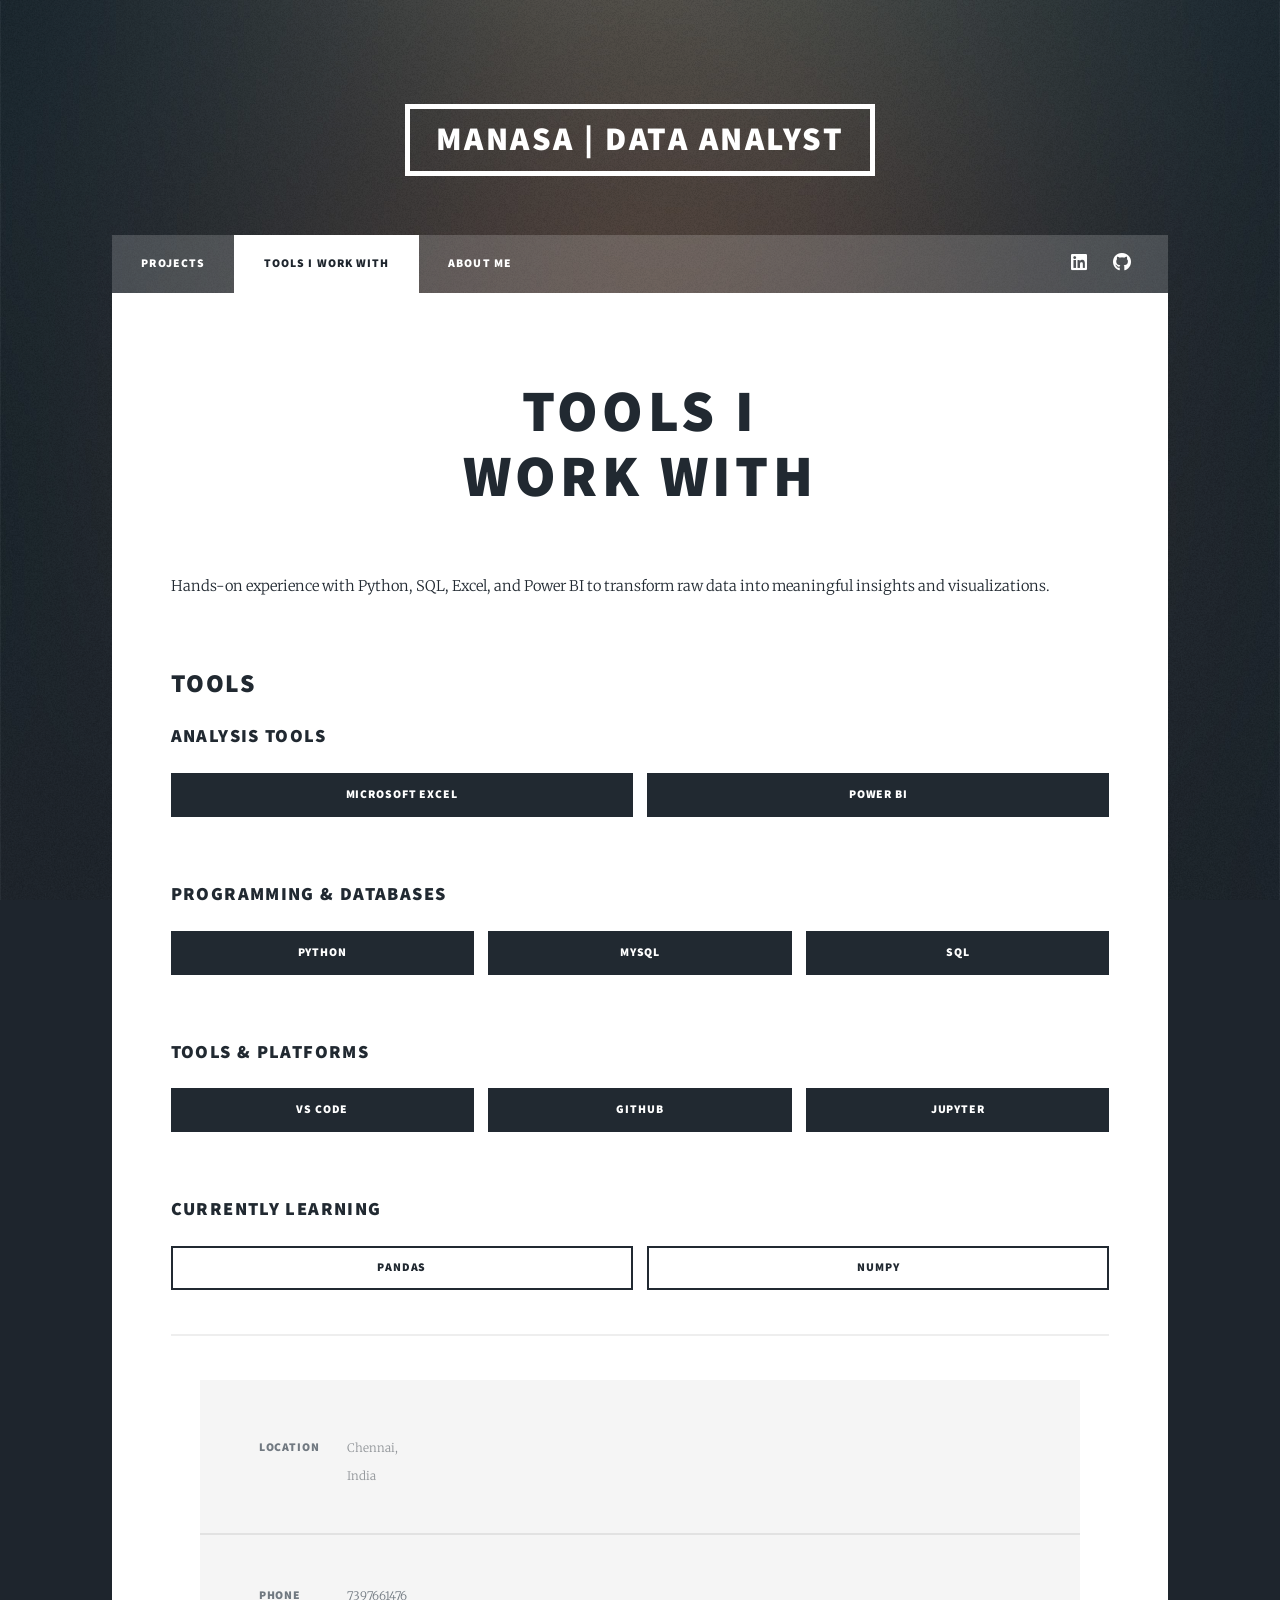
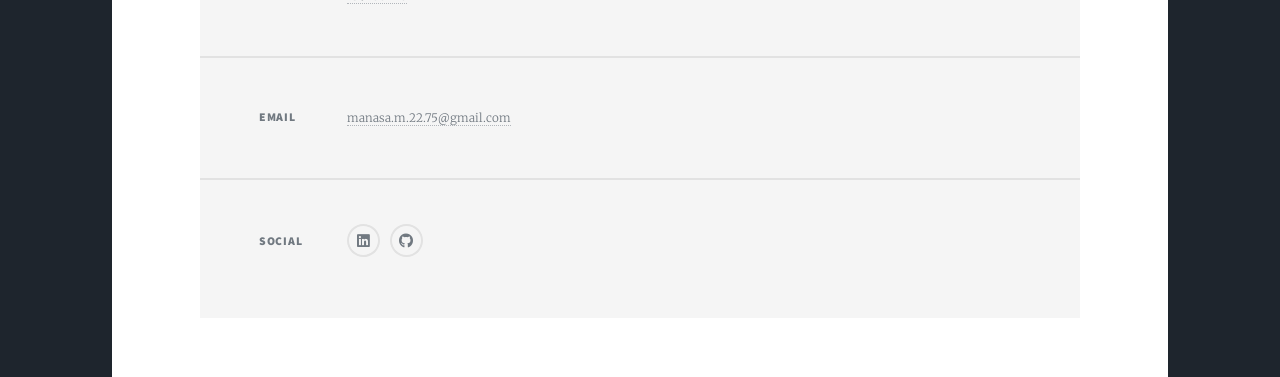
==== commit 25813ed7: "Updated" ====
--- a/elements.html
+++ b/elements.html
@@ -26,8 +26,8 @@
 					<nav id="nav">
 						<ul class="links">
 							<li><a href="index.html">Projects</a></li>
+							<li class="active"><a href="elements.html">Tools I work with</a></li>
 							<li><a href="generic.html">About Me</a></li>
-							<li class="active"><a href="elements.html">Tools I work with</a></li>
 						</ul>
 						<ul class="icons">
 							<li><a href="https://www.linkedin.com/in/manasadataanalyst" class="icon brands alt fa-linkedin"><span class="label">LinkedIn</span></a></li>
@@ -41,7 +41,7 @@
 						<!-- Post -->
 							<section class="post">
 								<header class="major">
-									<h1>Tools I work with<br />
+									<h1>Tools I <br />
 									 work with</h1>
 								</header>
 
@@ -96,7 +96,7 @@
 							</section>
 							<section>
 								<h3>Email</h3>
-								<p><a href="#">maanukutty1076@gmail.com</a></p>
+								<p><a href="#">manasa.m.22.75@gmail.com</a></p>
 							</section>
 							<section>
 								<h3>Social</h3>
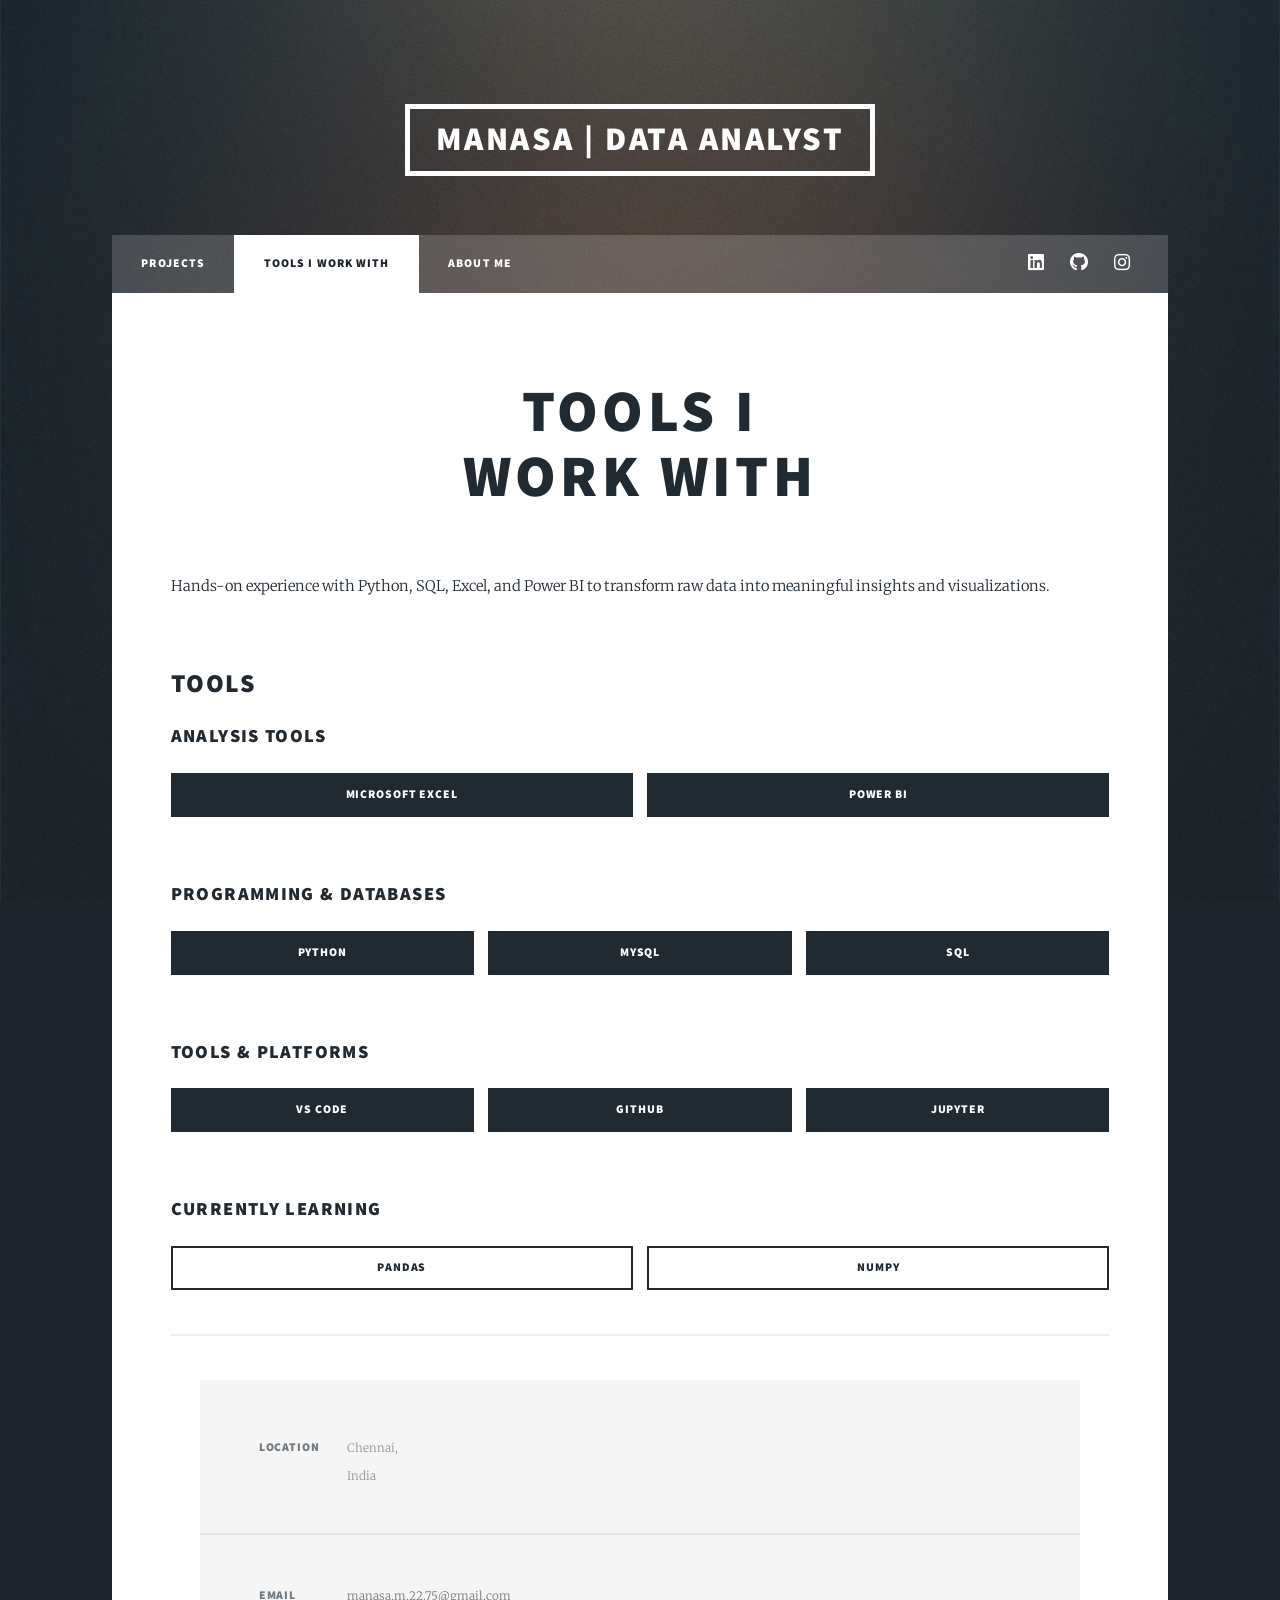
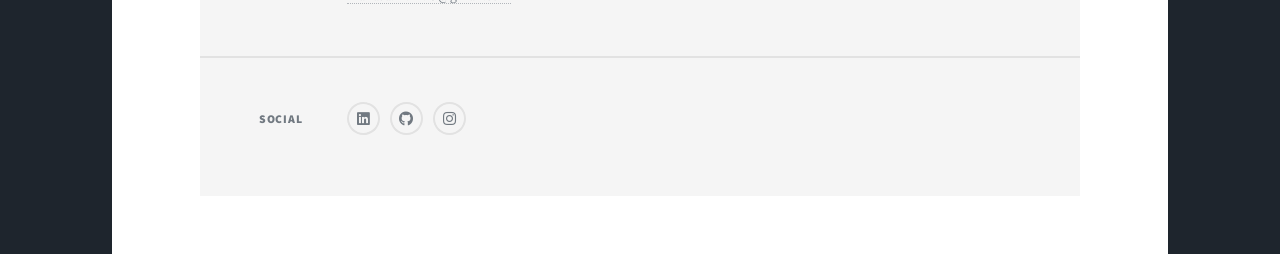
==== commit 5ae763a3: "updated" ====
--- a/elements.html
+++ b/elements.html
@@ -6,7 +6,7 @@
 -->
 <html>
 	<head>
-		<title>Tools I work with-Manasa Portflio</title>
+		<title>Tools I work with-Manasa Portfolio</title>
 		<meta charset="utf-8" />
 		<meta name="viewport" content="width=device-width, initial-scale=1, user-scalable=no" />
 		<link rel="stylesheet" href="assets/css/main.css" />
@@ -32,6 +32,11 @@
 						<ul class="icons">
 							<li><a href="https://www.linkedin.com/in/manasadataanalyst" class="icon brands alt fa-linkedin"><span class="label">LinkedIn</span></a></li>
 							<li><a href="https://github.com/Maanu-Hue" class="icon brands alt fa-github"><span class="label">GitHub</span></a></li>
+							<li>
+    <a href="https://www.instagram.com/dolphin_analyzes" class="icon brands alt fa-instagram">
+        <span class="label">Instagram</span>
+    </a>
+</li>
 						</ul>
 					</nav>
 
@@ -90,10 +95,7 @@
 								<p>Chennai,<br />
 								India</p>
 							</section>
-							<section>
-								<h3>Phone</h3>
-								<p><a href="#">7397661476</a></p>
-							</section>
+							
 							<section>
 								<h3>Email</h3>
 								<p><a href="#">manasa.m.22.75@gmail.com</a></p>
@@ -103,6 +105,11 @@
 								<ul class="icons alt">
 									<li><a href="https://www.linkedin.com/in/manasadataanalyst" class="icon brands alt fa-linkedin"><span class="label">LinkedIn</span></a></li>
 									<li><a href="https://github.com/Maanu-Hue" class="icon brands alt fa-github"><span class="label">GitHub</span></a></li>
+									<li>
+    <a href="https://www.instagram.com/dolphin_analyzes" class="icon brands alt fa-instagram">
+        <span class="label">Instagram</span>
+    </a>
+</li>
 								</ul>
 							</section>
 						</footer>
